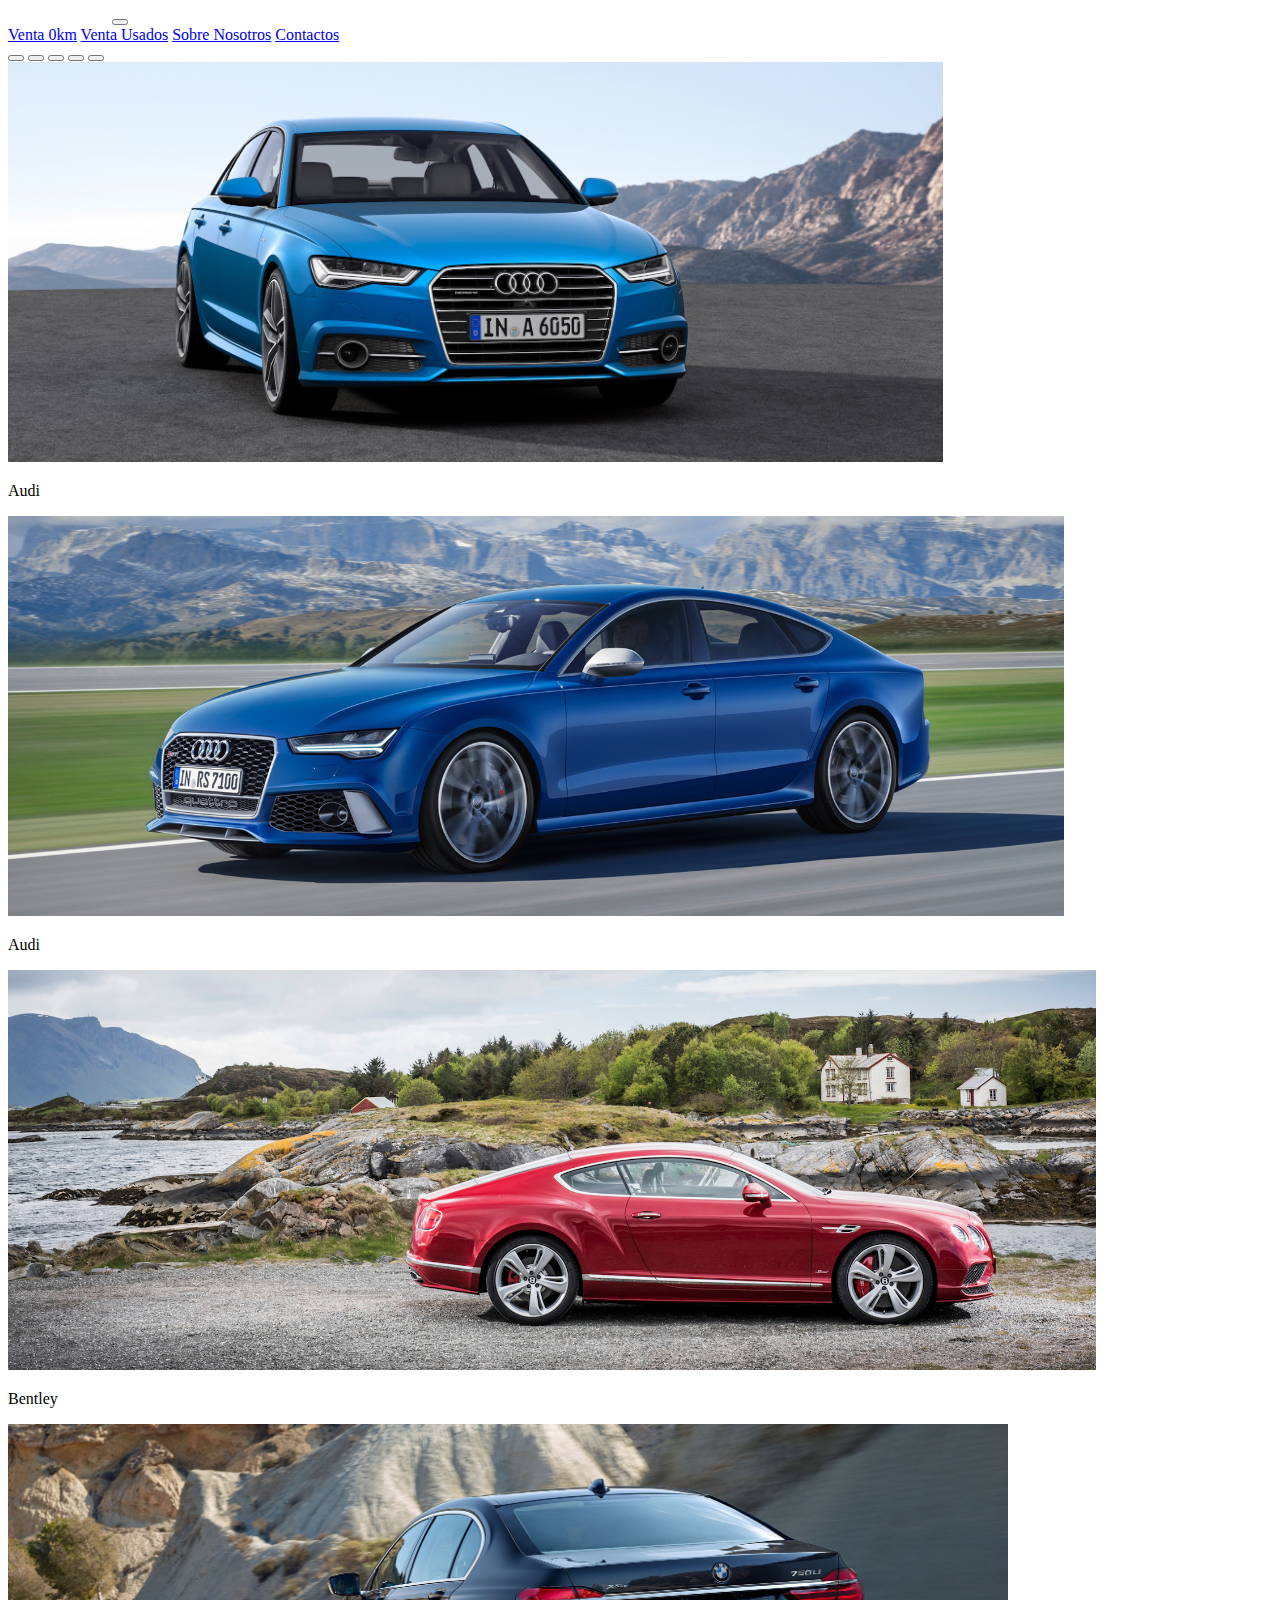
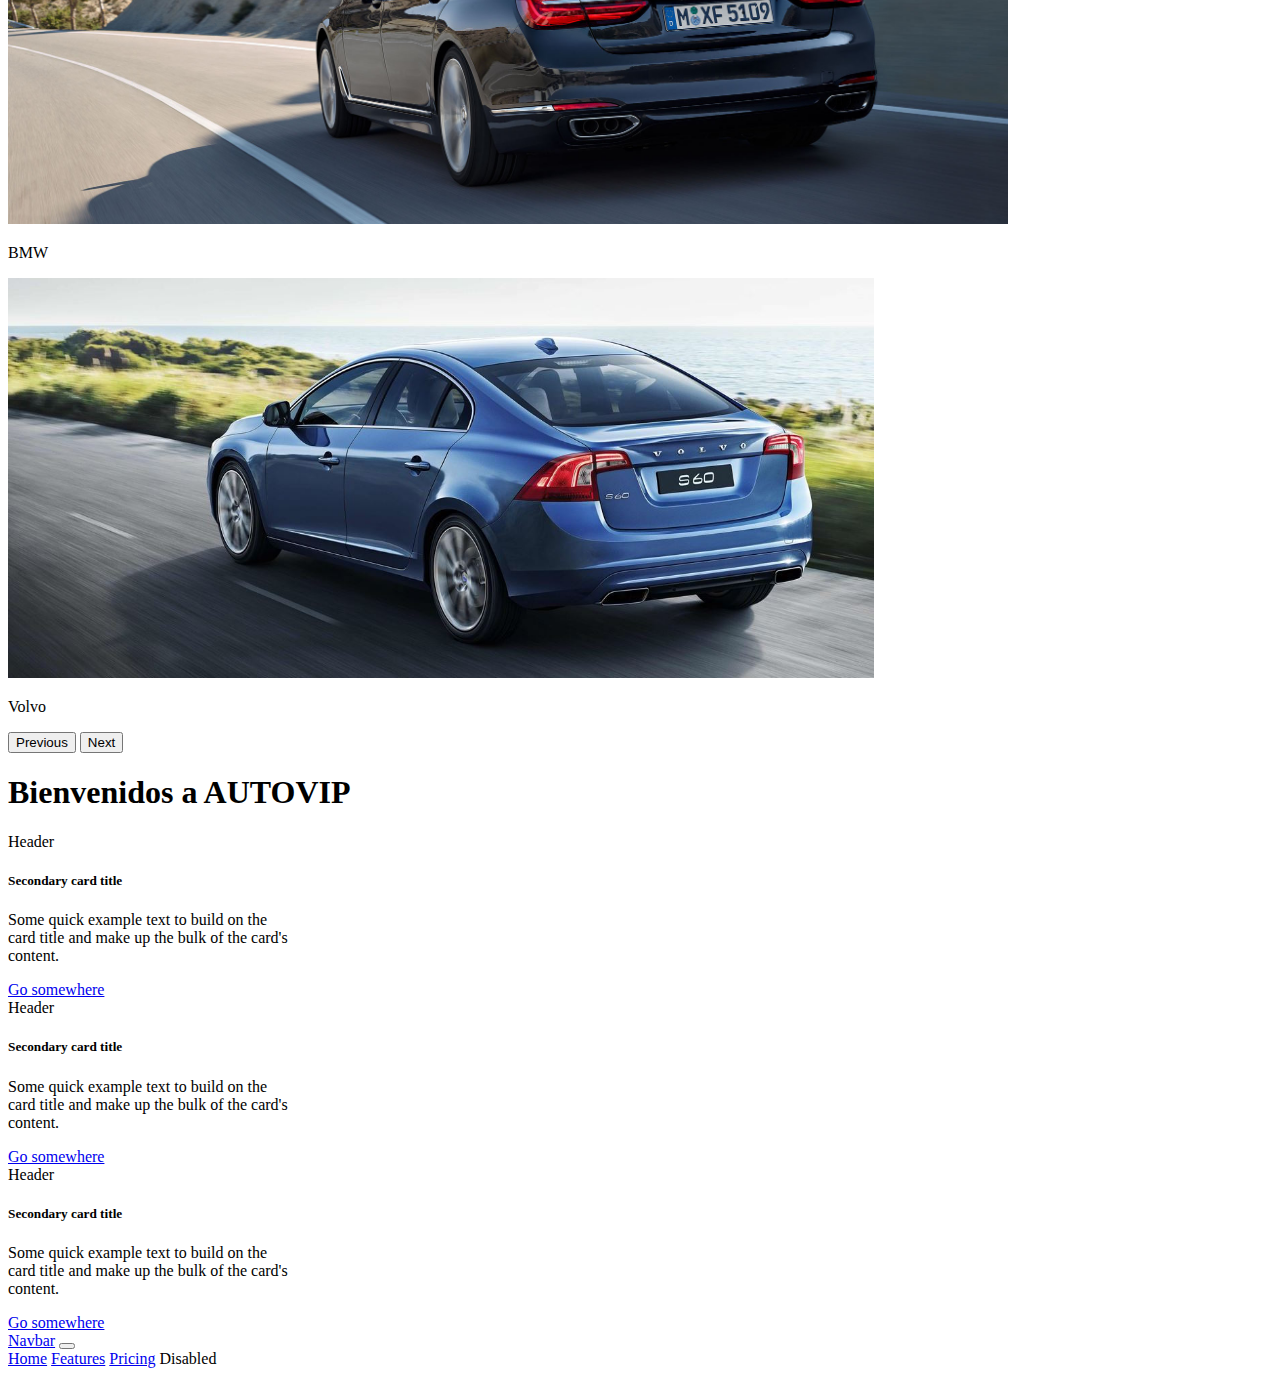
==== index.html @ fb647430 "cambio de tamaño logo" ====
<!DOCTYPE html>
<html lang="en">
<head>
    <meta charset="UTF-8">
    <meta name="viewport" content="width=device-width, initial-scale=1.0">
    <title>Document</title>
    <link href="https://cdn.jsdelivr.net/npm/bootstrap@5.3.5/dist/css/bootstrap.min.css" rel="stylesheet" integrity="sha384-SgOJa3DmI69IUzQ2PVdRZhwQ+dy64/BUtbMJw1MZ8t5HZApcHrRKUc4W0kG879m7" crossorigin="anonymous">
  <link rel="stylesheet" href="style.css">
</head>

<body>
    <header>
    <nav class="navbar navbar-expand-lg bg-body-tertiary">
        <div class="container-fluid">
          <a class="navbar-brand" href="#"><img src="img/logo/automotora_vip_logo.png" alt="automotora_vip_logo" 
            width="100" height="10"></a>
          <button class="navbar-toggler" type="button" data-bs-toggle="collapse" data-bs-target="#navbarNavAltMarkup" aria-controls="navbarNavAltMarkup" aria-expanded="false" aria-label="Toggle navigation">
            <span class="navbar-toggler-icon"></span>
          </button>
          <div class="collapse navbar-collapse" id="navbarNavAltMarkup">
            <div class="navbar-nav">
              <a class="nav-link active" aria-current="page" href="#">Venta 0km</a>
              <a class="nav-link" href="#">Venta Usados</a>
              <a class="nav-link" href="#">Sobre Nosotros</a>
              <a class="nav-link" href="#">Contactos</a>
            </div>
          </div>
        </div>
      </nav>
    </header>
    <section id="carouselExampleCaptions" class="carousel slide" data-bs-ride="carousel">
        <div class="carousel-indicators">
          <button type="button" data-bs-target="#carouselExampleCaptions" data-bs-slide-to="0" class="active" aria-current="true" aria-label="Slide 1"></button>
          <button type="button" data-bs-target="#carouselExampleCaptions" data-bs-slide-to="1" aria-label="Slide 2"></button>
          <button type="button" data-bs-target="#carouselExampleCaptions" data-bs-slide-to="2" aria-label="Slide 3"></button>
          <button type="button" data-bs-target="#carouselExampleCaptions" data-bs-slide-to="3" aria-label="Slide 3"></button>
          <button type="button" data-bs-target="#carouselExampleCaptions" data-bs-slide-to="4" aria-label="Slide 4"></button>
        </div>
        <div class="carousel-inner">
          <div class="carousel-item active">
            <img src="/img/autos nuevos/audi_1.jpg" class="d-block w-100" alt="audi_1">
            <div class="carousel-caption d-none d-md-block">
              <p>Audi</p>
            </div>
          </div>
          <div class="carousel-item">
            <img src="/img/autos nuevos/audi_2.jpg" class="d-block w-100" alt="audi_2">
            <div class="carousel-caption d-none d-md-block">
              <p>Audi</p>
            </div>
          </div>
          <div class="carousel-item">
            <img src="/img/autos nuevos/bentley_1.jpg" class="d-block w-100" alt="bentley_1"> 
            <div class="carousel-caption d-none d-md-block">
              <p>Bentley</p>
              </div>
          </div>
          <div class="carousel-item">
            <img src="/img/autos nuevos/bmw_1.jpg" class="d-block w-100" alt="bmw_1"> 
            <div class="carousel-caption d-none d-md-block">
              <p>BMW</p>
              </div>
          </div>
          <div class="carousel-item">
            <img src="/img/autos nuevos/volvo_1.jpg" class="d-block w-100" alt="volvo_1"> 
            <div class="carousel-caption d-none d-md-block">
              <p>Volvo</p>
              </div>
          </div>
        </div>
        <button class="carousel-control-prev" type="button" data-bs-target="#carouselExampleCaptions" data-bs-slide="prev">
          <span class="carousel-control-prev-icon" aria-hidden="true"></span>
          <span class="visually-hidden">Previous</span>
        </button>
        <button class="carousel-control-next" type="button" data-bs-target="#carouselExampleCaptions" data-bs-slide="next">
          <span class="carousel-control-next-icon" aria-hidden="true"></span>
          <span class="visually-hidden">Next</span>
        </button>
      </section>
            <section>
                <h1>Bienvenidos a AUTOVIP</h1>
                <div class="container text-center">
                  <div class="row align-items-start">
              
                    <div class="col-md-4">
                      <div class="card border-secondary mb-3" style="max-width: 18rem;">
                        <div class="card-header">Header</div>
                        <div class="card-body text-secondary">
                          <h5 class="card-title">Secondary card title</h5>
                          <p class="card-text">Some quick example text to build on the card title and make up the bulk of the card's content.</p>
                          <a href="#" class="btn btn-primary">Go somewhere</a>
                        </div>
                      </div>
                    </div>
              
                    <div class="col-md-4">
                      <div class="card border-secondary mb-3" style="max-width: 18rem;">
                        <div class="card-header">Header</div>
                        <div class="card-body text-secondary">
                          <h5 class="card-title">Secondary card title</h5>
                          <p class="card-text">Some quick example text to build on the card title and make up the bulk of the card's content.</p>
                          <a href="#" class="btn btn-primary">Go somewhere</a>
                        </div>
                      </div>
                    </div>
              
                    <div class="col-md-4">
                      <div class="card border-secondary mb-3" style="max-width: 18rem;">
                        <div class="card-header">Header</div>
                        <div class="card-body text-secondary">
                          <h5 class="card-title">Secondary card title</h5>
                          <p class="card-text">Some quick example text to build on the card title and make up the bulk of the card's content.</p>
                          <a href="#" class="btn btn-primary">Go somewhere</a>
                        </div>
                      </div>
                    </div>
              
                  </div>
                </div>
        </section>
        <footer> 
          <nav class="navbar navbar-expand-lg bg-body-tertiary">
            <div class="container-fluid">
              <a class="navbar-brand" href="#">Navbar</a>
              <button class="navbar-toggler" type="button" data-bs-toggle="collapse" data-bs-target="#navbarNavAltMarkup" aria-controls="navbarNavAltMarkup" aria-expanded="false" aria-label="Toggle navigation">
                <span class="navbar-toggler-icon"></span>
              </button>
              <div class="collapse navbar-collapse" id="navbarNavAltMarkup">
                <div class="navbar-nav">
                  <a class="nav-link active" aria-current="page" href="#">Home</a>
                  <a class="nav-link" href="#">Features</a>
                  <a class="nav-link" href="#">Pricing</a>
                  <a class="nav-link disabled" aria-disabled="true">Disabled</a>
                </div>
              </div>
            </div>
          </nav>
        </footer>
        <script src="https://cdn.jsdelivr.net/npm/bootstrap@5.3.0/dist/js/bootstrap.bundle.min.js"></script>
</body>
</html>
---- style.css ----
.carousel-item img {
height: 400px;
object-fit: cover;
}
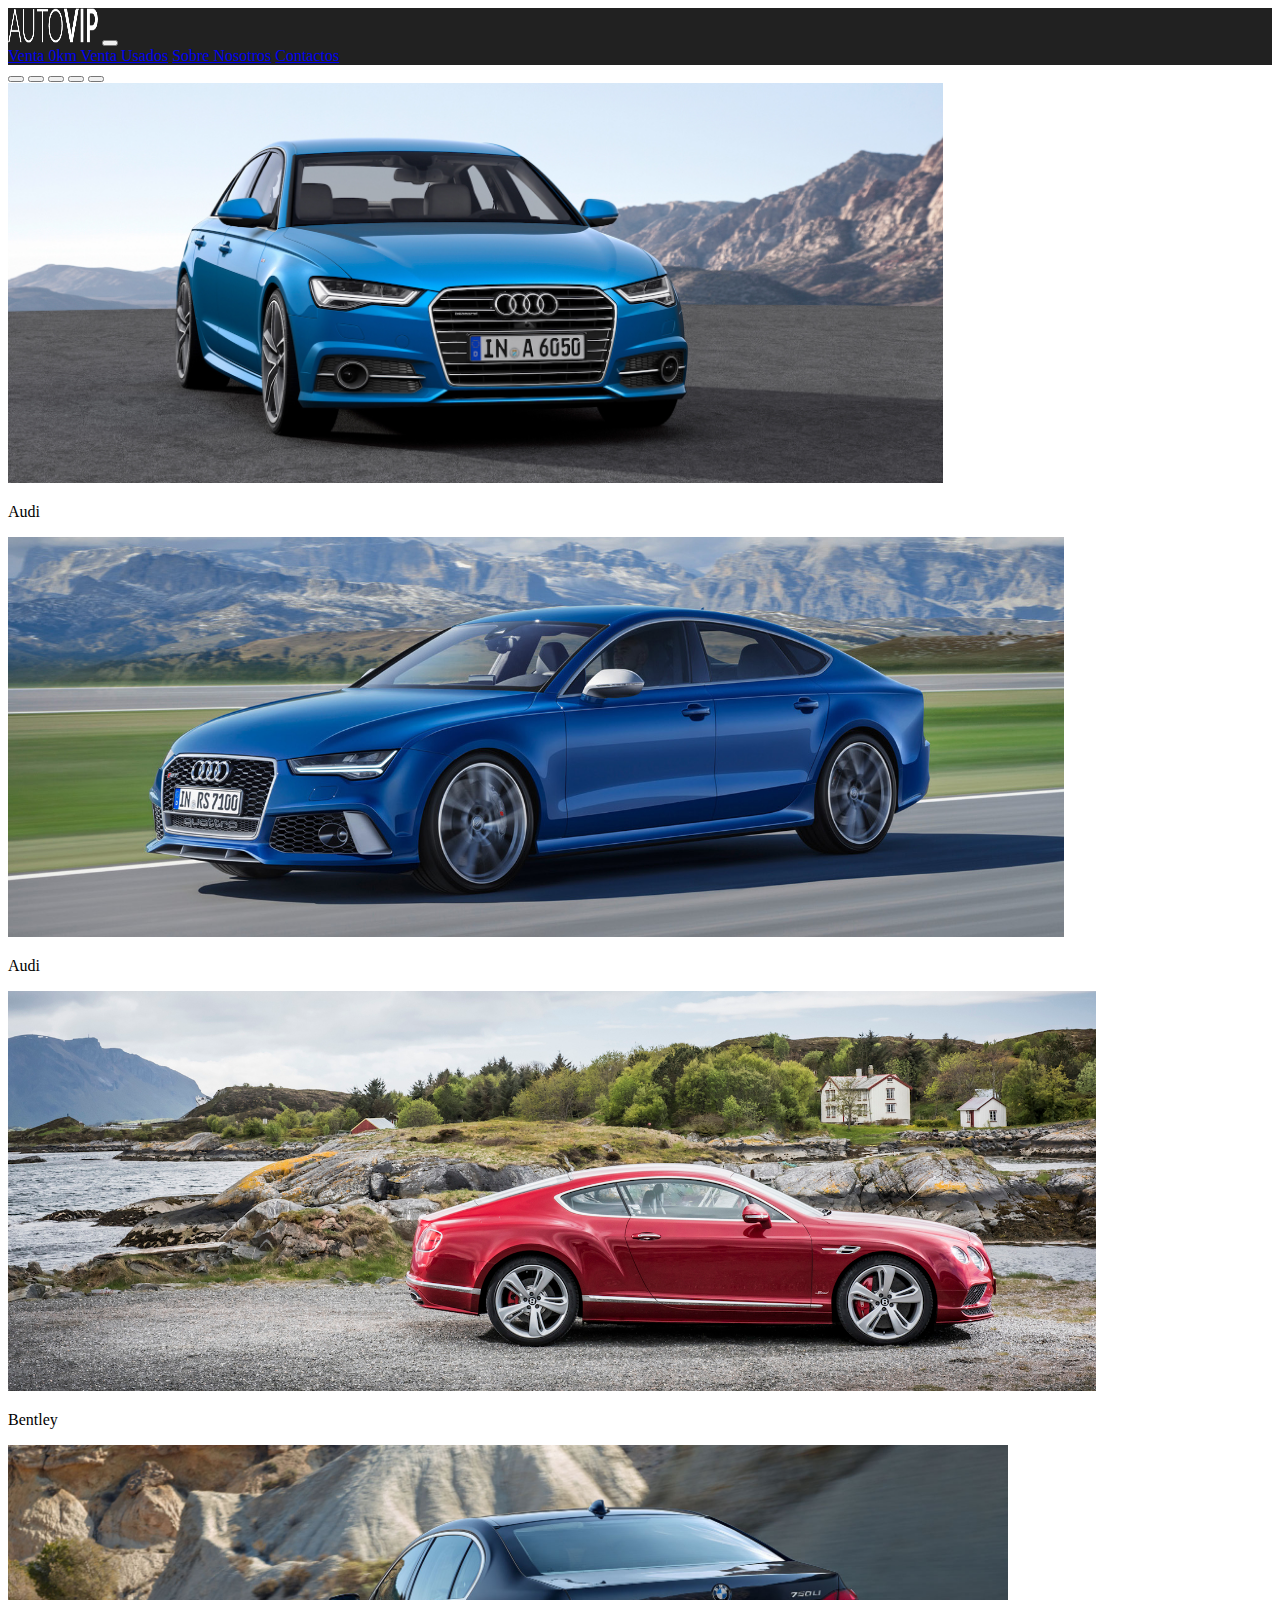
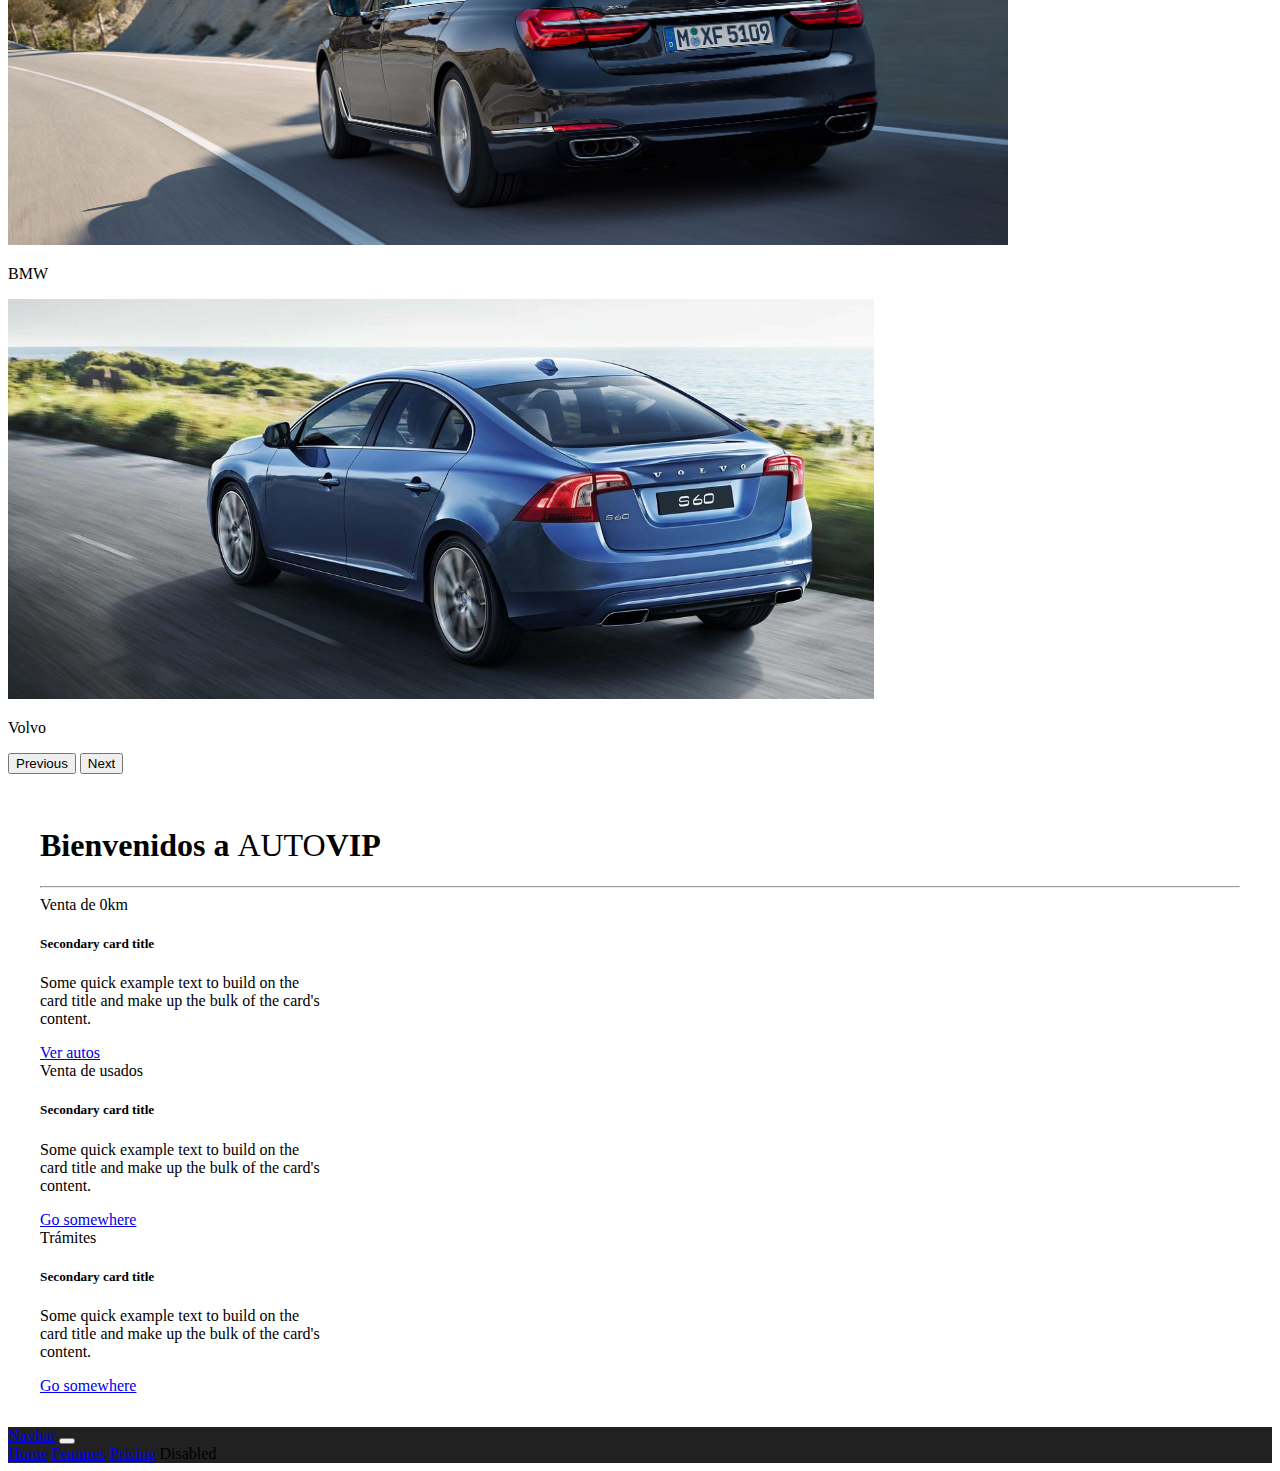
==== commit 637ac77f: "de todo" ====
--- a/index.html
+++ b/index.html
@@ -10,19 +10,19 @@
 
 <body>
     <header>
-    <nav class="navbar navbar-expand-lg bg-body-tertiary">
+    <nav class="navbar navbar-expand-lg">
         <div class="container-fluid">
           <a class="navbar-brand" href="#"><img src="img/logo/automotora_vip_logo.png" alt="automotora_vip_logo" 
-            width="100" height="10"></a>
+            width="90" height="35"></a>
           <button class="navbar-toggler" type="button" data-bs-toggle="collapse" data-bs-target="#navbarNavAltMarkup" aria-controls="navbarNavAltMarkup" aria-expanded="false" aria-label="Toggle navigation">
             <span class="navbar-toggler-icon"></span>
           </button>
           <div class="collapse navbar-collapse" id="navbarNavAltMarkup">
-            <div class="navbar-nav">
-              <a class="nav-link active" aria-current="page" href="#">Venta 0km</a>
-              <a class="nav-link" href="#">Venta Usados</a>
-              <a class="nav-link" href="#">Sobre Nosotros</a>
-              <a class="nav-link" href="#">Contactos</a>
+            <div class="navbar-nav ms-auto">
+              <a class=" text-white nav-link active" aria-current="page" href="#">Venta 0km </a>
+              <a class="text-white nav-link" href="#">Venta Usados</a>
+              <a class="text-white nav-link" href="#">Sobre Nosotros</a>
+              <a class="text-white nav-link" href="#">Contactos</a>
             </div>
           </div>
         </div>
@@ -77,40 +77,40 @@
           <span class="visually-hidden">Next</span>
         </button>
       </section>
-            <section>
-                <h1>Bienvenidos a AUTOVIP</h1>
-                <div class="container text-center">
+            <section class="seccion-principal">
+                <h1>Bienvenidos a <span class="auto-span">AUTO</span><span class="vip-span">VIP</span></h1>
+                <hr>
+                <div class="container text-start">
                   <div class="row align-items-start">
-              
                     <div class="col-md-4">
                       <div class="card border-secondary mb-3" style="max-width: 18rem;">
-                        <div class="card-header">Header</div>
+                        <div class="card-header">Venta de 0km</div>
                         <div class="card-body text-secondary">
                           <h5 class="card-title">Secondary card title</h5>
                           <p class="card-text">Some quick example text to build on the card title and make up the bulk of the card's content.</p>
-                          <a href="#" class="btn btn-primary">Go somewhere</a>
+                          <a href="#" class="btn btn-white border">Ver autos</a>
                         </div>
                       </div>
                     </div>
               
                     <div class="col-md-4">
                       <div class="card border-secondary mb-3" style="max-width: 18rem;">
-                        <div class="card-header">Header</div>
+                        <div class="card-header">Venta de usados</div>
                         <div class="card-body text-secondary">
                           <h5 class="card-title">Secondary card title</h5>
                           <p class="card-text">Some quick example text to build on the card title and make up the bulk of the card's content.</p>
-                          <a href="#" class="btn btn-primary">Go somewhere</a>
+                          <a href="#" class="btn btn-white border">Go somewhere</a>
                         </div>
                       </div>
                     </div>
               
                     <div class="col-md-4">
                       <div class="card border-secondary mb-3" style="max-width: 18rem;">
-                        <div class="card-header">Header</div>
+                        <div class="card-header">Trámites</div>
                         <div class="card-body text-secondary">
                           <h5 class="card-title">Secondary card title</h5>
                           <p class="card-text">Some quick example text to build on the card title and make up the bulk of the card's content.</p>
-                          <a href="#" class="btn btn-primary">Go somewhere</a>
+                          <a href="#" class="btn btn-white border">Go somewhere</a>
                         </div>
                       </div>
                     </div>
--- a/style.css
+++ b/style.css
@@ -1,4 +1,16 @@
 .carousel-item img {
 height: 400px;
 object-fit: cover;
+}
+nav {
+    background-color: #212121;
+}
+.auto-span {
+    font-weight: lighter;
+}
+.vip-span {
+    font-weight: bolder;
+}
+.seccion-principal {
+    padding: 2rem;
 }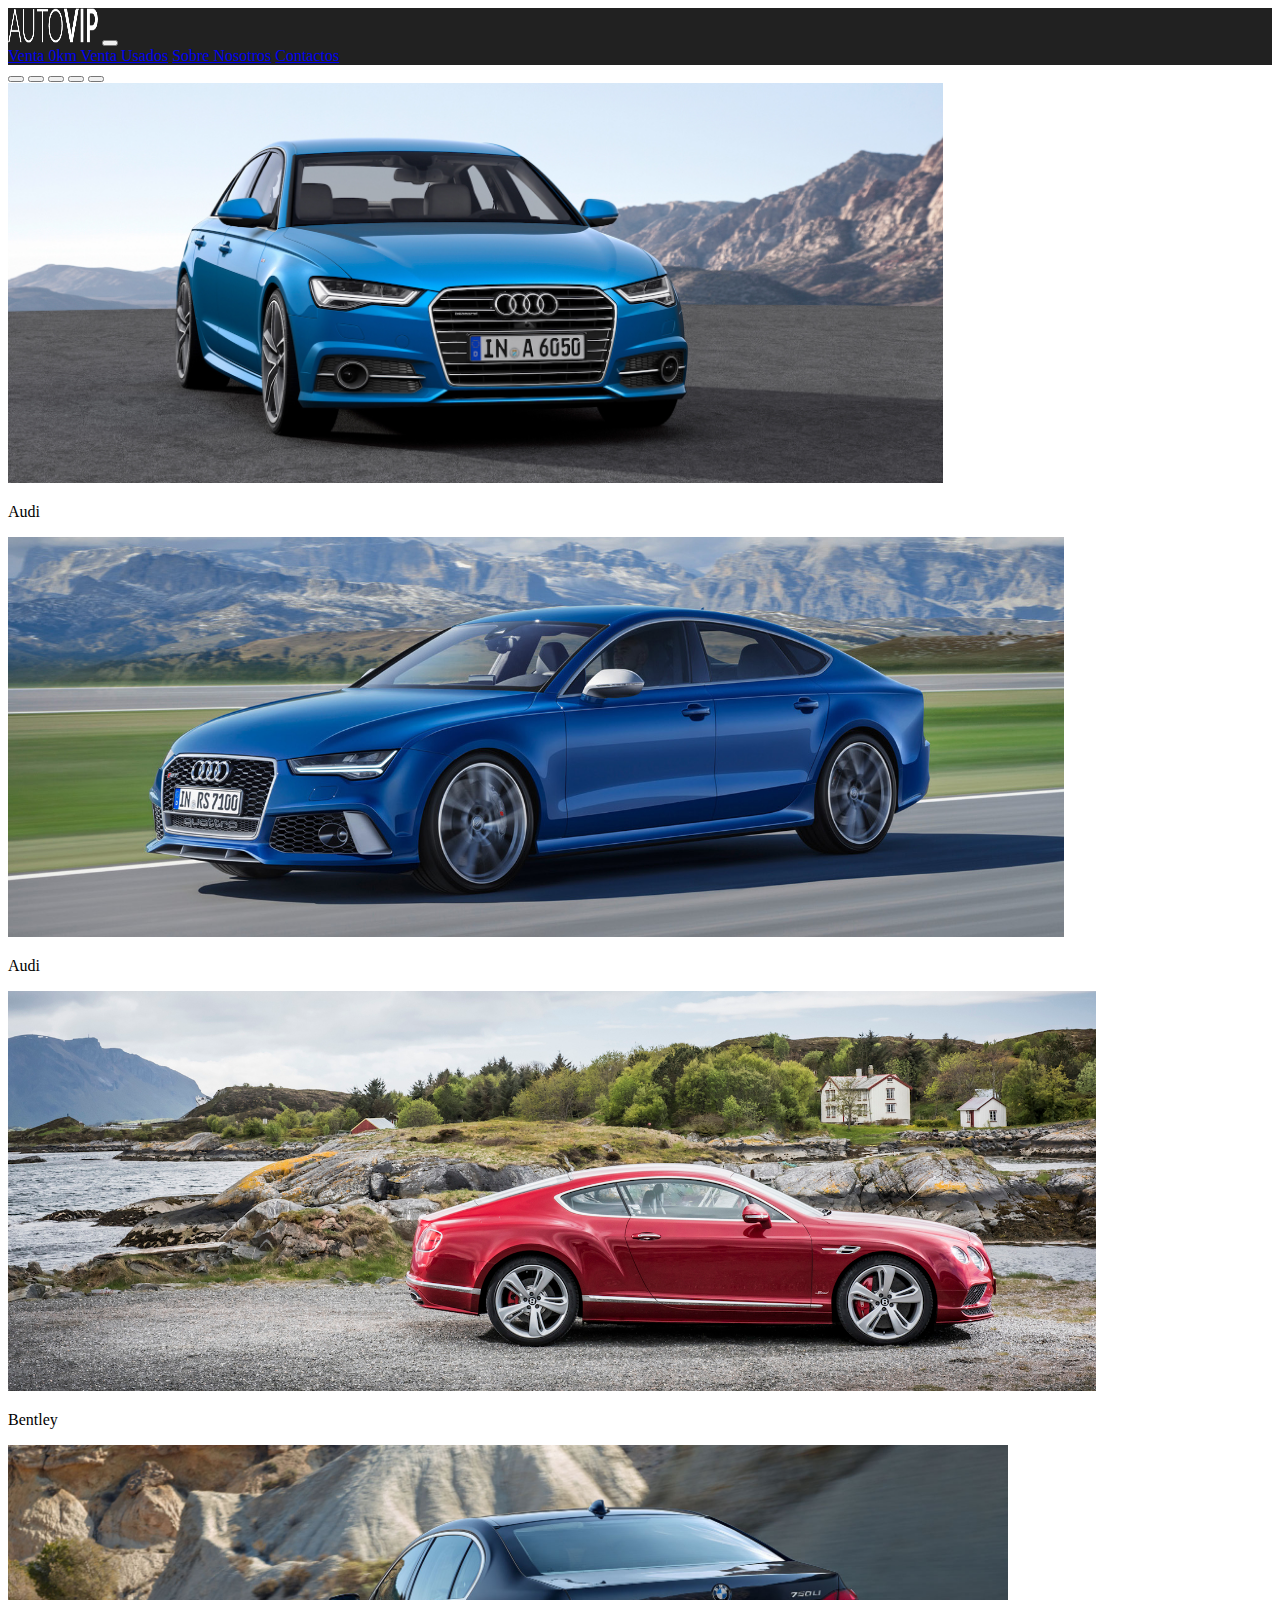
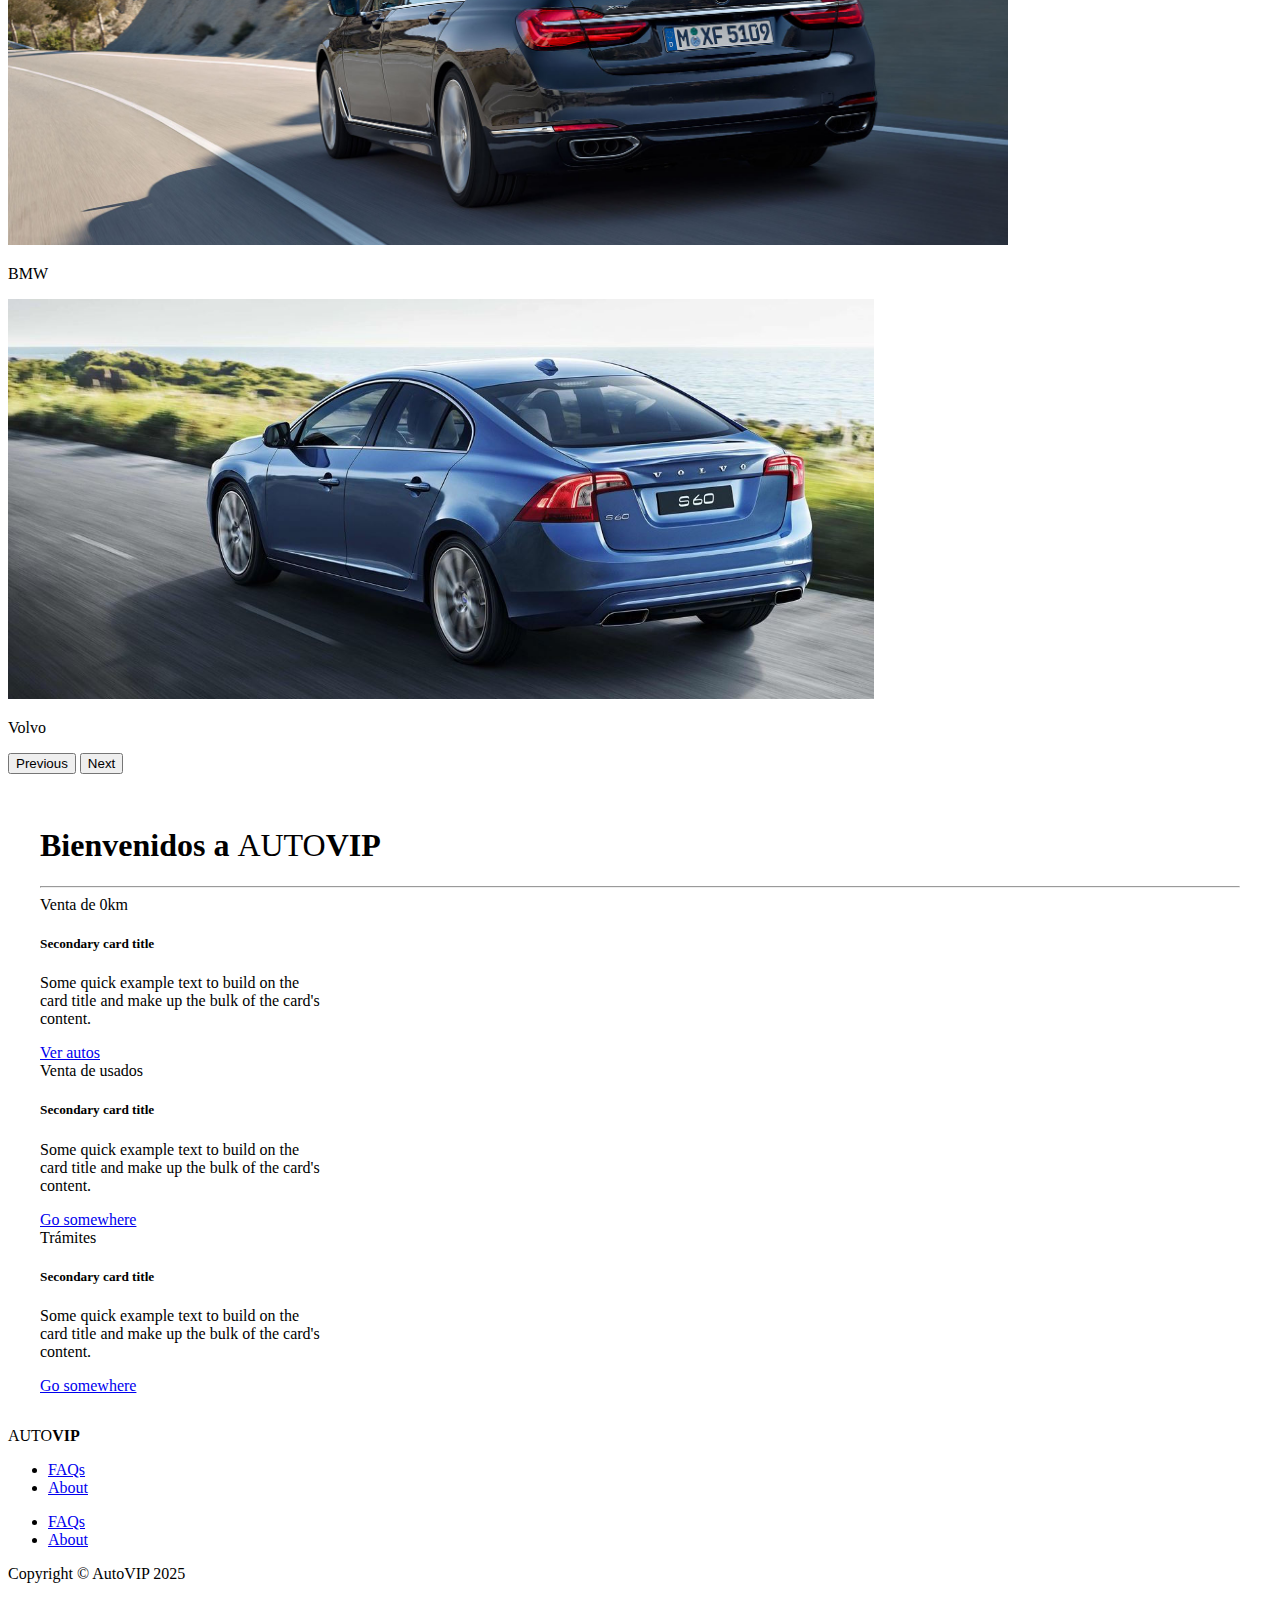
==== commit b3ffdd8d: "footer formato" ====
--- a/index.html
+++ b/index.html
@@ -1,25 +1,44 @@
 <!DOCTYPE html>
 <html lang="en">
-<head>
-    <meta charset="UTF-8">
-    <meta name="viewport" content="width=device-width, initial-scale=1.0">
+  <head>
+    <meta charset="UTF-8" />
+    <meta name="viewport" content="width=device-width, initial-scale=1.0" />
     <title>Document</title>
-    <link href="https://cdn.jsdelivr.net/npm/bootstrap@5.3.5/dist/css/bootstrap.min.css" rel="stylesheet" integrity="sha384-SgOJa3DmI69IUzQ2PVdRZhwQ+dy64/BUtbMJw1MZ8t5HZApcHrRKUc4W0kG879m7" crossorigin="anonymous">
-  <link rel="stylesheet" href="style.css">
-</head>
-
-<body>
+    <link
+      href="https://cdn.jsdelivr.net/npm/bootstrap@5.3.5/dist/css/bootstrap.min.css"
+      rel="stylesheet"
+      integrity="sha384-SgOJa3DmI69IUzQ2PVdRZhwQ+dy64/BUtbMJw1MZ8t5HZApcHrRKUc4W0kG879m7"
+      crossorigin="anonymous"
+    />
+    <link rel="stylesheet" href="style.css" />
+  </head>
+  <body>
     <header>
-    <nav class="navbar navbar-expand-lg">
+      <nav class="navbar navbar-expand-lg">
         <div class="container-fluid">
-          <a class="navbar-brand" href="#"><img src="img/logo/automotora_vip_logo.png" alt="automotora_vip_logo" 
-            width="90" height="35"></a>
-          <button class="navbar-toggler" type="button" data-bs-toggle="collapse" data-bs-target="#navbarNavAltMarkup" aria-controls="navbarNavAltMarkup" aria-expanded="false" aria-label="Toggle navigation">
+          <a class="navbar-brand" href="#"
+            ><img
+              src="/img/logo/automotora_vip_logo.png"
+              alt="automotora_vip_logo"
+              width="90"
+              height="35"
+          /></a>
+          <button
+            class="navbar-toggler"
+            type="button"
+            data-bs-toggle="collapse"
+            data-bs-target="#navbarNavAltMarkup"
+            aria-controls="navbarNavAltMarkup"
+            aria-expanded="false"
+            aria-label="Toggle navigation"
+          >
             <span class="navbar-toggler-icon"></span>
           </button>
           <div class="collapse navbar-collapse" id="navbarNavAltMarkup">
             <div class="navbar-nav ms-auto">
-              <a class=" text-white nav-link active" aria-current="page" href="#">Venta 0km </a>
+              <a class="text-white nav-link active" aria-current="page" href="#"
+                >Venta 0km
+              </a>
               <a class="text-white nav-link" href="#">Venta Usados</a>
               <a class="text-white nav-link" href="#">Sobre Nosotros</a>
               <a class="text-white nav-link" href="#">Contactos</a>
@@ -28,114 +47,209 @@
         </div>
       </nav>
     </header>
-    <section id="carouselExampleCaptions" class="carousel slide" data-bs-ride="carousel">
-        <div class="carousel-indicators">
-          <button type="button" data-bs-target="#carouselExampleCaptions" data-bs-slide-to="0" class="active" aria-current="true" aria-label="Slide 1"></button>
-          <button type="button" data-bs-target="#carouselExampleCaptions" data-bs-slide-to="1" aria-label="Slide 2"></button>
-          <button type="button" data-bs-target="#carouselExampleCaptions" data-bs-slide-to="2" aria-label="Slide 3"></button>
-          <button type="button" data-bs-target="#carouselExampleCaptions" data-bs-slide-to="3" aria-label="Slide 3"></button>
-          <button type="button" data-bs-target="#carouselExampleCaptions" data-bs-slide-to="4" aria-label="Slide 4"></button>
-        </div>
-        <div class="carousel-inner">
-          <div class="carousel-item active">
-            <img src="/img/autos nuevos/audi_1.jpg" class="d-block w-100" alt="audi_1">
-            <div class="carousel-caption d-none d-md-block">
-              <p>Audi</p>
-            </div>
-          </div>
-          <div class="carousel-item">
-            <img src="/img/autos nuevos/audi_2.jpg" class="d-block w-100" alt="audi_2">
-            <div class="carousel-caption d-none d-md-block">
-              <p>Audi</p>
-            </div>
-          </div>
-          <div class="carousel-item">
-            <img src="/img/autos nuevos/bentley_1.jpg" class="d-block w-100" alt="bentley_1"> 
-            <div class="carousel-caption d-none d-md-block">
-              <p>Bentley</p>
+    <section
+      id="carouselExampleCaptions"
+      class="carousel slide"
+      data-bs-ride="carousel"
+    >
+      <div class="carousel-indicators">
+        <button
+          type="button"
+          data-bs-target="#carouselExampleCaptions"
+          data-bs-slide-to="0"
+          class="active"
+          aria-current="true"
+          aria-label="Slide 1"
+        ></button>
+        <button
+          type="button"
+          data-bs-target="#carouselExampleCaptions"
+          data-bs-slide-to="1"
+          aria-label="Slide 2"
+        ></button>
+        <button
+          type="button"
+          data-bs-target="#carouselExampleCaptions"
+          data-bs-slide-to="2"
+          aria-label="Slide 3"
+        ></button>
+        <button
+          type="button"
+          data-bs-target="#carouselExampleCaptions"
+          data-bs-slide-to="3"
+          aria-label="Slide 3"
+        ></button>
+        <button
+          type="button"
+          data-bs-target="#carouselExampleCaptions"
+          data-bs-slide-to="4"
+          aria-label="Slide 4"
+        ></button>
+      </div>
+      <div class="carousel-inner">
+        <div class="carousel-item active">
+          <img
+            src="/img/autos nuevos/audi_1.jpg"
+            class="d-block w-100"
+            alt="audi_1"
+          />
+          <div class="carousel-caption d-none d-md-block">
+            <p>Audi</p>
+          </div>
+        </div>
+        <div class="carousel-item">
+          <img
+            src="/img/autos nuevos/audi_2.jpg"
+            class="d-block w-100"
+            alt="audi_2"
+          />
+          <div class="carousel-caption d-none d-md-block">
+            <p>Audi</p>
+          </div>
+        </div>
+        <div class="carousel-item">
+          <img
+            src="/img/autos nuevos/bentley_1.jpg"
+            class="d-block w-100"
+            alt="bentley_1"
+          />
+          <div class="carousel-caption d-none d-md-block">
+            <p>Bentley</p>
+          </div>
+        </div>
+        <div class="carousel-item">
+          <img
+            src="/img/autos nuevos/bmw_1.jpg"
+            class="d-block w-100"
+            alt="bmw_1"
+          />
+          <div class="carousel-caption d-none d-md-block">
+            <p>BMW</p>
+          </div>
+        </div>
+        <div class="carousel-item">
+          <img
+            src="/img/autos nuevos/volvo_1.jpg"
+            class="d-block w-100"
+            alt="volvo_1"
+          />
+          <div class="carousel-caption d-none d-md-block">
+            <p>Volvo</p>
+          </div>
+        </div>
+      </div>
+      <button
+        class="carousel-control-prev"
+        type="button"
+        data-bs-target="#carouselExampleCaptions"
+        data-bs-slide="prev"
+      >
+        <span class="carousel-control-prev-icon" aria-hidden="true"></span>
+        <span class="visually-hidden">Previous</span>
+      </button>
+      <button
+        class="carousel-control-next"
+        type="button"
+        data-bs-target="#carouselExampleCaptions"
+        data-bs-slide="next"
+      >
+        <span class="carousel-control-next-icon" aria-hidden="true"></span>
+        <span class="visually-hidden">Next</span>
+      </button>
+    </section>
+    <section class="seccion-principal">
+      <h1>
+        Bienvenidos a <span class="auto-span">AUTO</span
+        ><span class="vip-span">VIP</span>
+      </h1>
+      <hr />
+      <div class="container text-start">
+        <div class="row align-items-start">
+          <div class="col-md-4">
+            <div class="card border-secondary mb-3" style="max-width: 18rem">
+              <div class="card-header">Venta de 0km</div>
+              <div class="card-body text-secondary">
+                <h5 class="card-title">Secondary card title</h5>
+                <p class="card-text">
+                  Some quick example text to build on the card title and make up
+                  the bulk of the card's content.
+                </p>
+                <a href="#" class="btn btn-white border">Ver autos</a>
               </div>
-          </div>
-          <div class="carousel-item">
-            <img src="/img/autos nuevos/bmw_1.jpg" class="d-block w-100" alt="bmw_1"> 
-            <div class="carousel-caption d-none d-md-block">
-              <p>BMW</p>
+            </div>
+          </div>
+
+          <div class="col-md-4">
+            <div class="card border-secondary mb-3" style="max-width: 18rem">
+              <div class="card-header">Venta de usados</div>
+              <div class="card-body text-secondary">
+                <h5 class="card-title">Secondary card title</h5>
+                <p class="card-text">
+                  Some quick example text to build on the card title and make up
+                  the bulk of the card's content.
+                </p>
+                <a href="#" class="btn btn-white border">Go somewhere</a>
               </div>
-          </div>
-          <div class="carousel-item">
-            <img src="/img/autos nuevos/volvo_1.jpg" class="d-block w-100" alt="volvo_1"> 
-            <div class="carousel-caption d-none d-md-block">
-              <p>Volvo</p>
+            </div>
+          </div>
+
+          <div class="col-md-4">
+            <div class="card border-secondary mb-3" style="max-width: 18rem">
+              <div class="card-header">Trámites</div>
+              <div class="card-body text-secondary">
+                <h5 class="card-title">Secondary card title</h5>
+                <p class="card-text">
+                  Some quick example text to build on the card title and make up
+                  the bulk of the card's content.
+                </p>
+                <a href="#" class="btn btn-white border">Go somewhere</a>
               </div>
-          </div>
-        </div>
-        <button class="carousel-control-prev" type="button" data-bs-target="#carouselExampleCaptions" data-bs-slide="prev">
-          <span class="carousel-control-prev-icon" aria-hidden="true"></span>
-          <span class="visually-hidden">Previous</span>
-        </button>
-        <button class="carousel-control-next" type="button" data-bs-target="#carouselExampleCaptions" data-bs-slide="next">
-          <span class="carousel-control-next-icon" aria-hidden="true"></span>
-          <span class="visually-hidden">Next</span>
-        </button>
-      </section>
-            <section class="seccion-principal">
-                <h1>Bienvenidos a <span class="auto-span">AUTO</span><span class="vip-span">VIP</span></h1>
-                <hr>
-                <div class="container text-start">
-                  <div class="row align-items-start">
-                    <div class="col-md-4">
-                      <div class="card border-secondary mb-3" style="max-width: 18rem;">
-                        <div class="card-header">Venta de 0km</div>
-                        <div class="card-body text-secondary">
-                          <h5 class="card-title">Secondary card title</h5>
-                          <p class="card-text">Some quick example text to build on the card title and make up the bulk of the card's content.</p>
-                          <a href="#" class="btn btn-white border">Ver autos</a>
-                        </div>
-                      </div>
-                    </div>
-              
-                    <div class="col-md-4">
-                      <div class="card border-secondary mb-3" style="max-width: 18rem;">
-                        <div class="card-header">Venta de usados</div>
-                        <div class="card-body text-secondary">
-                          <h5 class="card-title">Secondary card title</h5>
-                          <p class="card-text">Some quick example text to build on the card title and make up the bulk of the card's content.</p>
-                          <a href="#" class="btn btn-white border">Go somewhere</a>
-                        </div>
-                      </div>
-                    </div>
-              
-                    <div class="col-md-4">
-                      <div class="card border-secondary mb-3" style="max-width: 18rem;">
-                        <div class="card-header">Trámites</div>
-                        <div class="card-body text-secondary">
-                          <h5 class="card-title">Secondary card title</h5>
-                          <p class="card-text">Some quick example text to build on the card title and make up the bulk of the card's content.</p>
-                          <a href="#" class="btn btn-white border">Go somewhere</a>
-                        </div>
-                      </div>
-                    </div>
-              
-                  </div>
-                </div>
-        </section>
-        <footer> 
-          <nav class="navbar navbar-expand-lg bg-body-tertiary">
-            <div class="container-fluid">
-              <a class="navbar-brand" href="#">Navbar</a>
-              <button class="navbar-toggler" type="button" data-bs-toggle="collapse" data-bs-target="#navbarNavAltMarkup" aria-controls="navbarNavAltMarkup" aria-expanded="false" aria-label="Toggle navigation">
-                <span class="navbar-toggler-icon"></span>
-              </button>
-              <div class="collapse navbar-collapse" id="navbarNavAltMarkup">
-                <div class="navbar-nav">
-                  <a class="nav-link active" aria-current="page" href="#">Home</a>
-                  <a class="nav-link" href="#">Features</a>
-                  <a class="nav-link" href="#">Pricing</a>
-                  <a class="nav-link disabled" aria-disabled="true">Disabled</a>
-                </div>
-              </div>
-            </div>
-          </nav>
-        </footer>
-        <script src="https://cdn.jsdelivr.net/npm/bootstrap@5.3.0/dist/js/bootstrap.bundle.min.js"></script>
-</body>
-</html>+            </div>
+          </div>
+        </div>
+      </div>
+    </section>
+    <footer
+      class="row row-cols-1 row-cols-sm-2 row-cols-md-5 py-5 my-5 border-top"
+    >
+      <div class="col mb-3">
+        <a
+          href="/"
+          class="d-flex align-items-center mb-3 link-body-emphasis text-decoration-none"
+          aria-label="Bootstrap"
+        >
+        </a>
+        <span class="auto-span">AUTO</span><span class="vip-span">VIP</span>
+      </div>
+
+      <div class="col mb-3"></div>
+
+      <div class="col mb-3">
+        <ul class="nav flex-column">
+          <li class="nav-item mb-2">
+            <a href="#" class="nav-link p-0 text-body-secondary">FAQs</a>
+          </li>
+          <li class="nav-item mb-2">
+            <a href="#" class="nav-link p-0 text-body-secondary">About</a>
+          </li>
+        </ul>
+      </div>
+
+      <div class="col mb-3">
+        <ul class="nav flex-column">
+          <li class="nav-item mb-2">
+            <a href="#" class="nav-link p-0 text-body-secondary">FAQs</a>
+          </li>
+          <li class="nav-item mb-2">
+            <a href="#" class="nav-link p-0 text-body-secondary">About</a>
+          </li>
+        </ul>
+      </div>
+
+      <div class="col mb-3">
+        <p class="text-body-secondary">Copyright © AutoVIP 2025</p>
+      </div>
+    </footer>
+    <script src="https://cdn.jsdelivr.net/npm/bootstrap@5.3.0/dist/js/bootstrap.bundle.min.js"></script>
+  </body>
+</html>
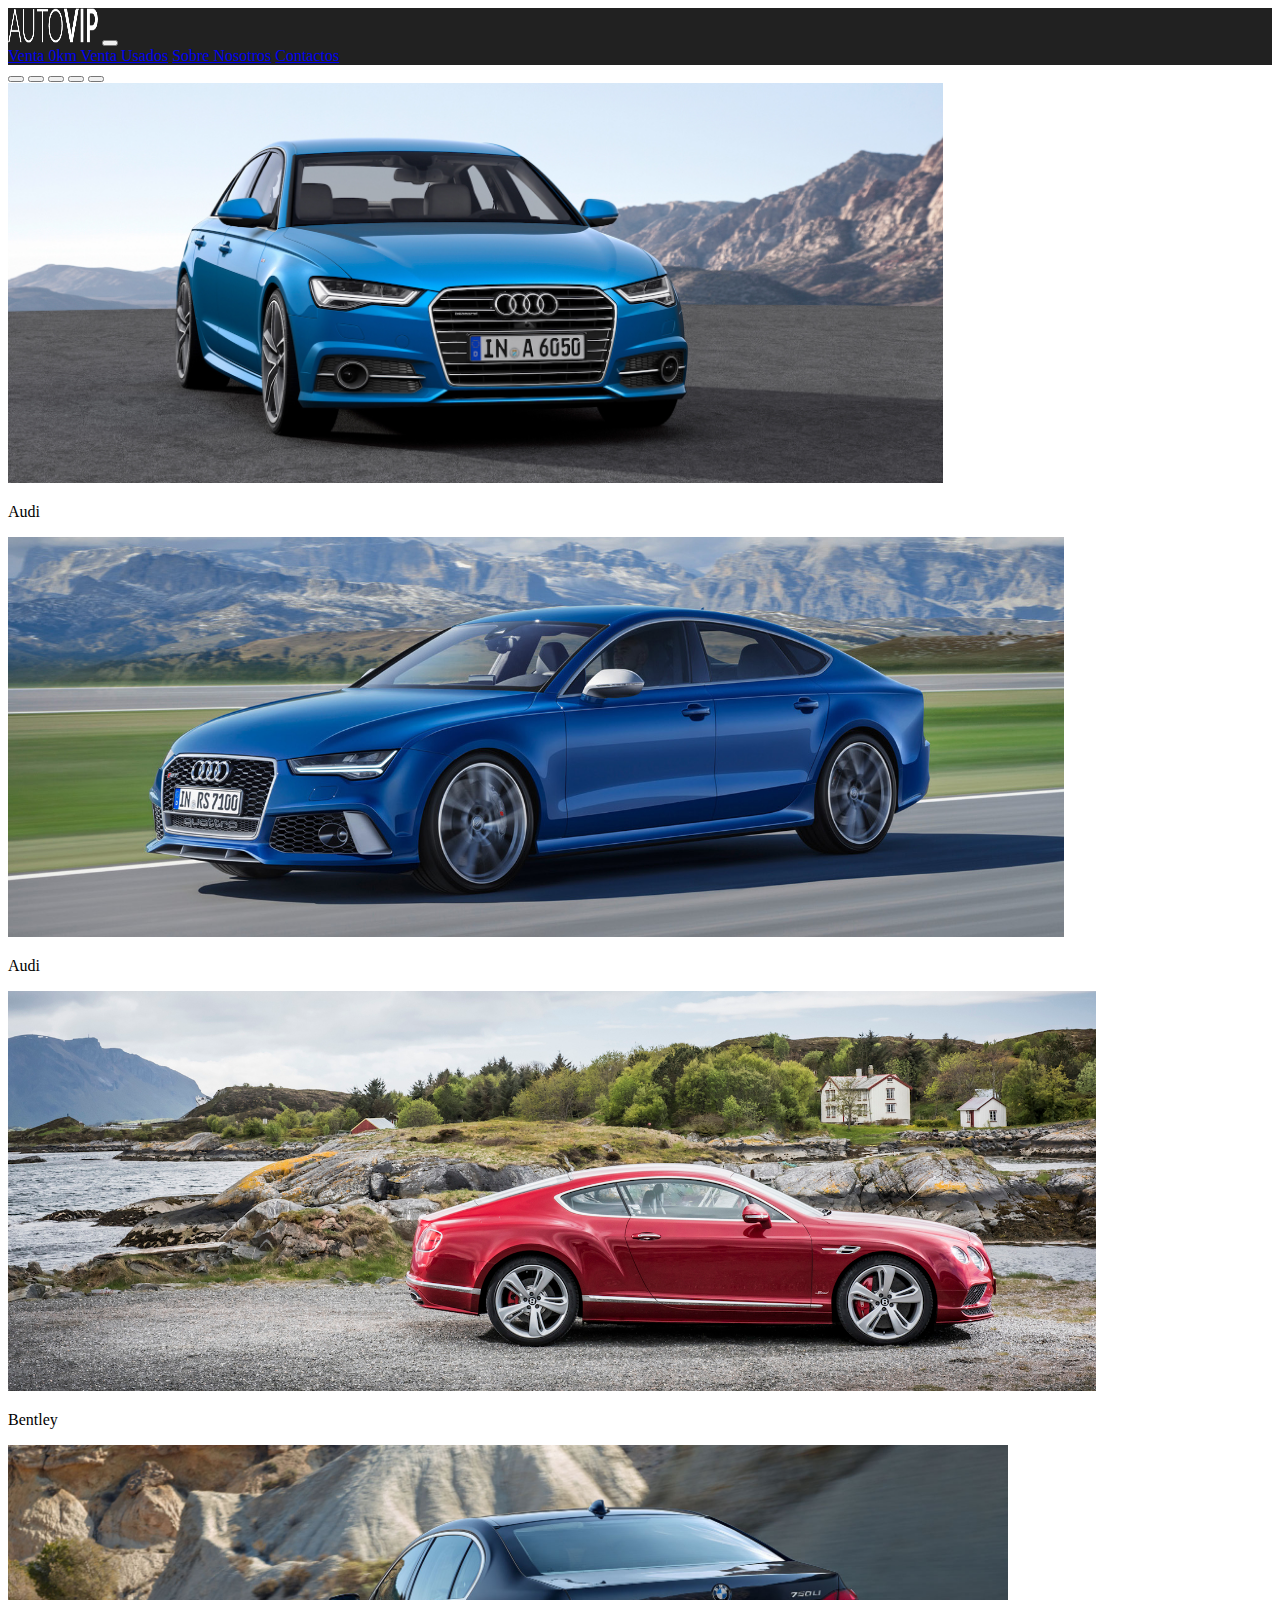
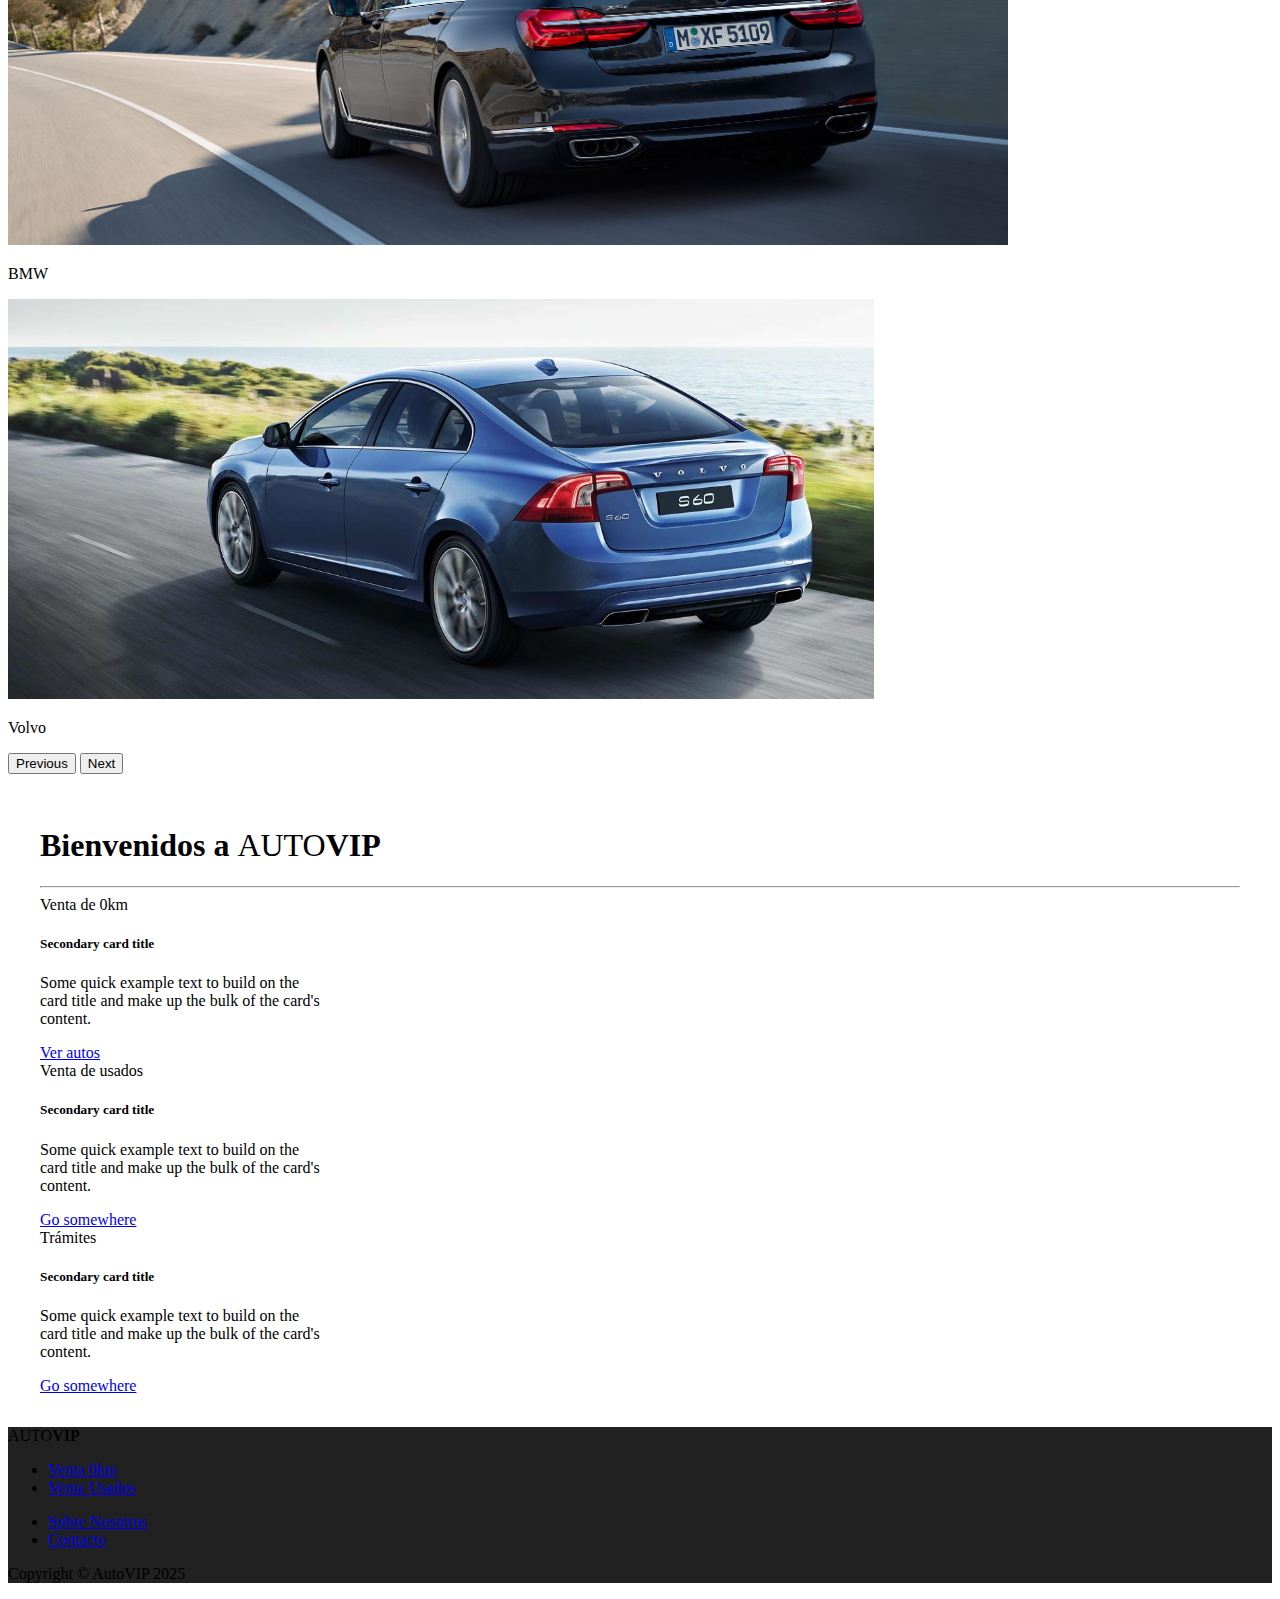
==== commit 64f3904d: "footer nuevo" ====
--- a/index.html
+++ b/index.html
@@ -210,7 +210,7 @@
       </div>
     </section>
     <footer
-      class="row row-cols-1 row-cols-sm-2 row-cols-md-5 py-5 my-5 border-top"
+      class="row row-cols-1 row-cols-sm-2 row-cols-md-5 py-1 my-1 border-top mh-100"
     >
       <div class="col mb-3">
         <a
@@ -219,7 +219,8 @@
           aria-label="Bootstrap"
         >
         </a>
-        <span class="auto-span">AUTO</span><span class="vip-span">VIP</span>
+        <span class="auto-span text-white">AUTO</span
+        ><span class="vip-span text-white">VIP</span>
       </div>
 
       <div class="col mb-3"></div>
@@ -227,10 +228,10 @@
       <div class="col mb-3">
         <ul class="nav flex-column">
           <li class="nav-item mb-2">
-            <a href="#" class="nav-link p-0 text-body-secondary">FAQs</a>
-          </li>
-          <li class="nav-item mb-2">
-            <a href="#" class="nav-link p-0 text-body-secondary">About</a>
+            <a href="#" class="nav-link p-0 text-white">Venta 0km</a>
+          </li>
+          <li class="nav-item mb-2">
+            <a href="#" class="nav-link p-0 text-white">Venta Usados</a>
           </li>
         </ul>
       </div>
@@ -238,16 +239,16 @@
       <div class="col mb-3">
         <ul class="nav flex-column">
           <li class="nav-item mb-2">
-            <a href="#" class="nav-link p-0 text-body-secondary">FAQs</a>
-          </li>
-          <li class="nav-item mb-2">
-            <a href="#" class="nav-link p-0 text-body-secondary">About</a>
+            <a href="#" class="nav-link p-0 text-white">Sobre Nosotros</a>
+          </li>
+          <li class="nav-item mb-2">
+            <a href="#" class="nav-link p-0 text-white">Contacto</a>
           </li>
         </ul>
       </div>
 
       <div class="col mb-3">
-        <p class="text-body-secondary">Copyright © AutoVIP 2025</p>
+        <p class="text-white">Copyright © AutoVIP 2025</p>
       </div>
     </footer>
     <script src="https://cdn.jsdelivr.net/npm/bootstrap@5.3.0/dist/js/bootstrap.bundle.min.js"></script>
--- a/style.css
+++ b/style.css
@@ -1,16 +1,19 @@
 .carousel-item img {
-height: 400px;
-object-fit: cover;
+  height: 400px;
+  object-fit: cover;
 }
 nav {
-    background-color: #212121;
+  background-color: #212121;
 }
 .auto-span {
-    font-weight: lighter;
+  font-weight: lighter;
 }
 .vip-span {
-    font-weight: bolder;
+  font-weight: bolder;
 }
 .seccion-principal {
-    padding: 2rem;
-}+  padding: 2rem;
+}
+footer {
+  background-color: #212121;
+}
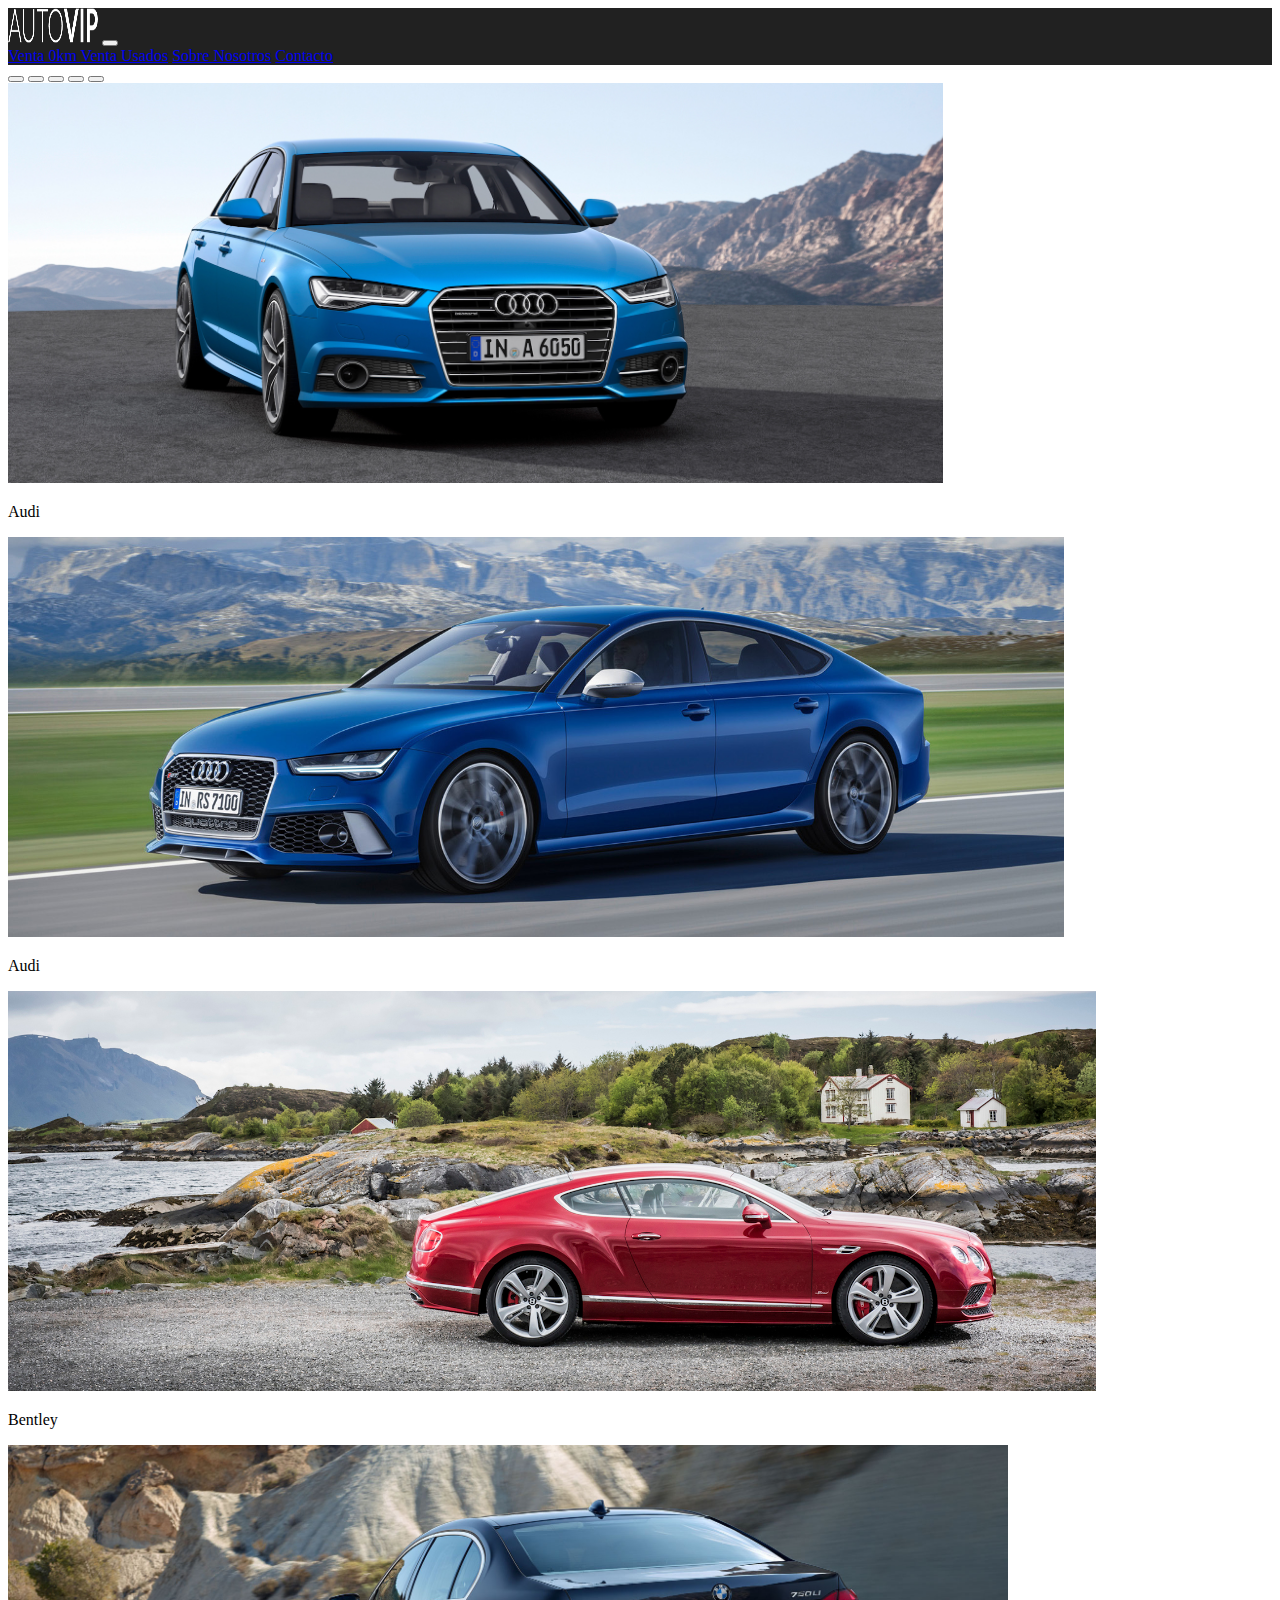
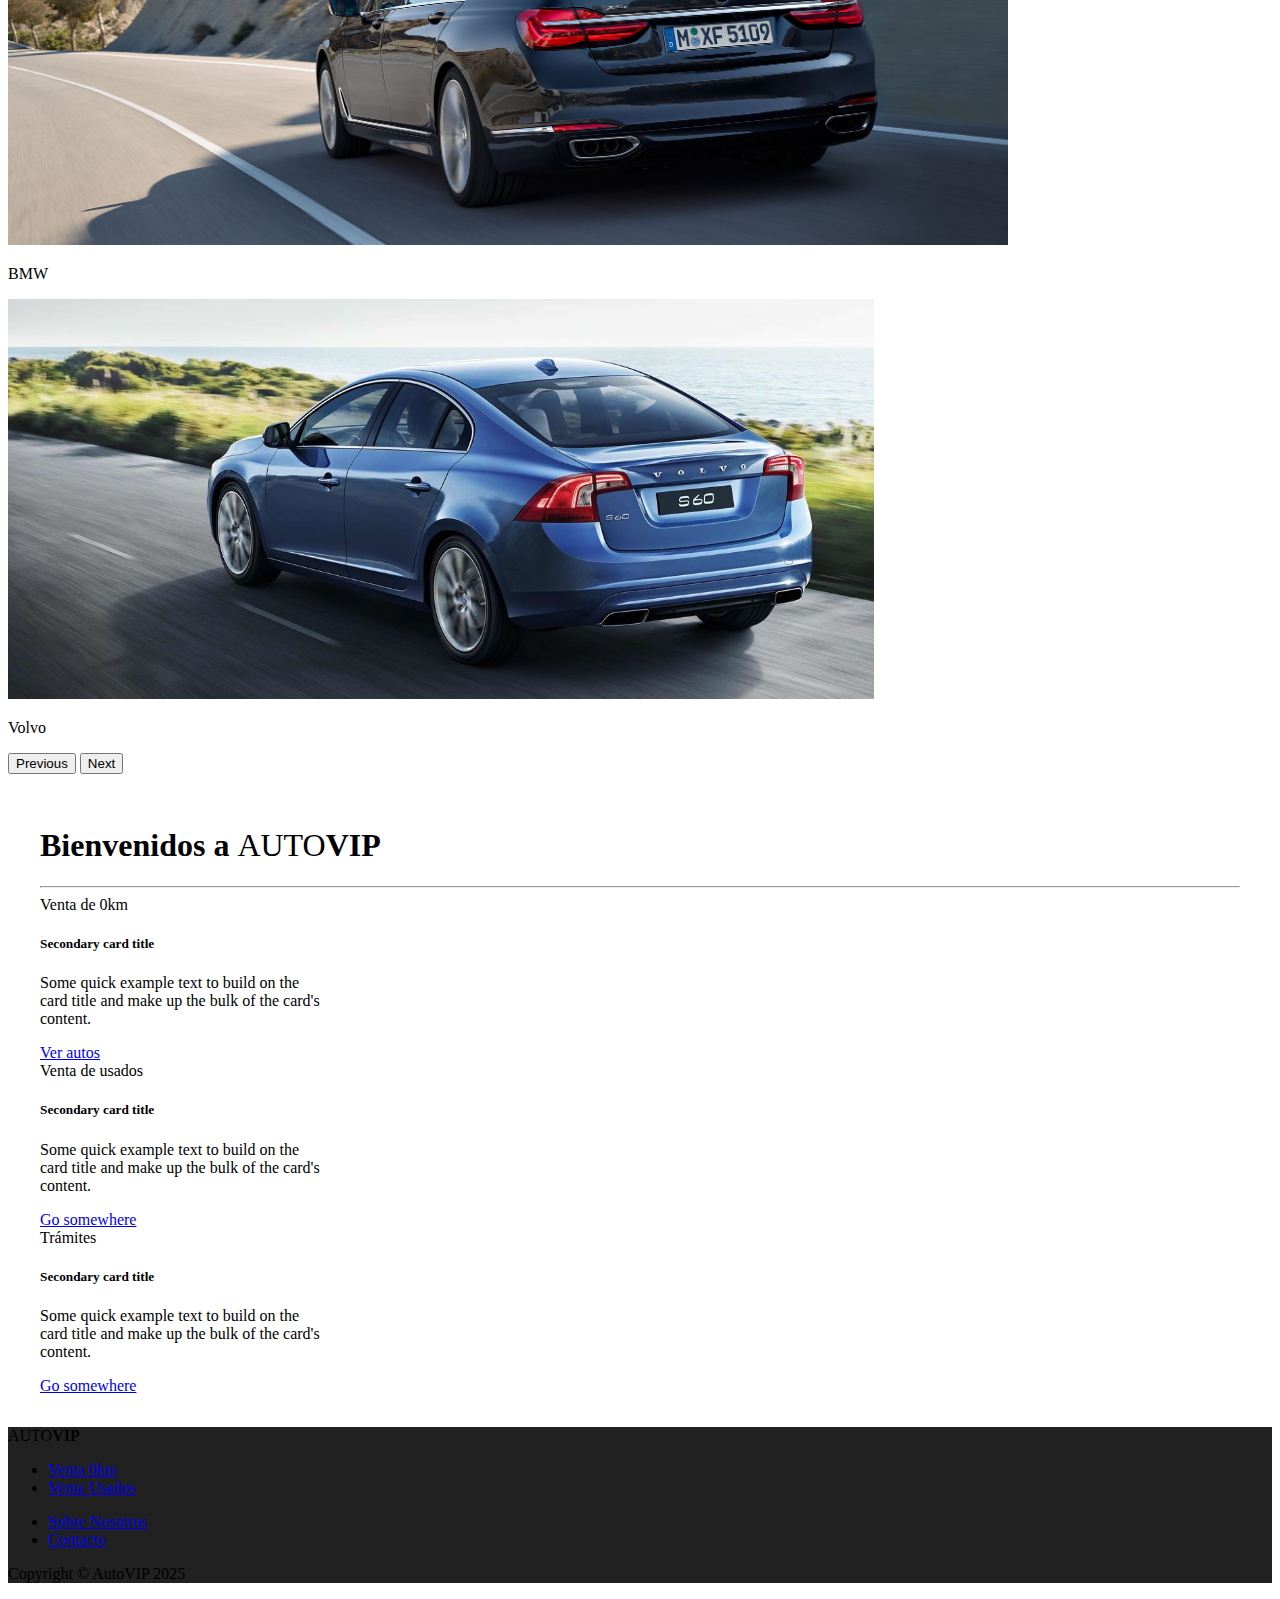
==== commit d6865679: "actualizados los links del navbar" ====
--- a/index.html
+++ b/index.html
@@ -10,13 +10,13 @@
       integrity="sha384-SgOJa3DmI69IUzQ2PVdRZhwQ+dy64/BUtbMJw1MZ8t5HZApcHrRKUc4W0kG879m7"
       crossorigin="anonymous"
     />
-    <link rel="stylesheet" href="style.css" />
+    <link rel="stylesheet" href="/styles/index.css" />
   </head>
   <body>
     <header>
       <nav class="navbar navbar-expand-lg">
         <div class="container-fluid">
-          <a class="navbar-brand" href="#"
+          <a class="navbar-brand" href="/index.html"
             ><img
               src="/img/logo/automotora_vip_logo.png"
               alt="automotora_vip_logo"
@@ -36,12 +36,12 @@
           </button>
           <div class="collapse navbar-collapse" id="navbarNavAltMarkup">
             <div class="navbar-nav ms-auto">
-              <a class="text-white nav-link active" aria-current="page" href="#"
+              <a class="text-white nav-link active" aria-current="page" href="/ventas/index.html"
                 >Venta 0km
               </a>
-              <a class="text-white nav-link" href="#">Venta Usados</a>
-              <a class="text-white nav-link" href="#">Sobre Nosotros</a>
-              <a class="text-white nav-link" href="#">Contactos</a>
+              <a class="text-white nav-link" href="/ventas/index.html">Venta Usados</a>
+              <a class="text-white nav-link" href="/sobre-nosotros/index.html">Sobre Nosotros</a>
+              <a class="text-white nav-link" href="#">Contacto</a>
             </div>
           </div>
         </div>
--- a/styles/index.css
+++ b/styles/index.css
@@ -0,0 +1,19 @@
+.carousel-item img {
+  height: 400px;
+  object-fit: cover;
+}
+nav {
+  background-color: #212121;
+}
+.auto-span {
+  font-weight: lighter;
+}
+.vip-span {
+  font-weight: bolder;
+}
+.seccion-principal {
+  padding: 2rem;
+}
+footer {
+  background-color: #212121;
+}
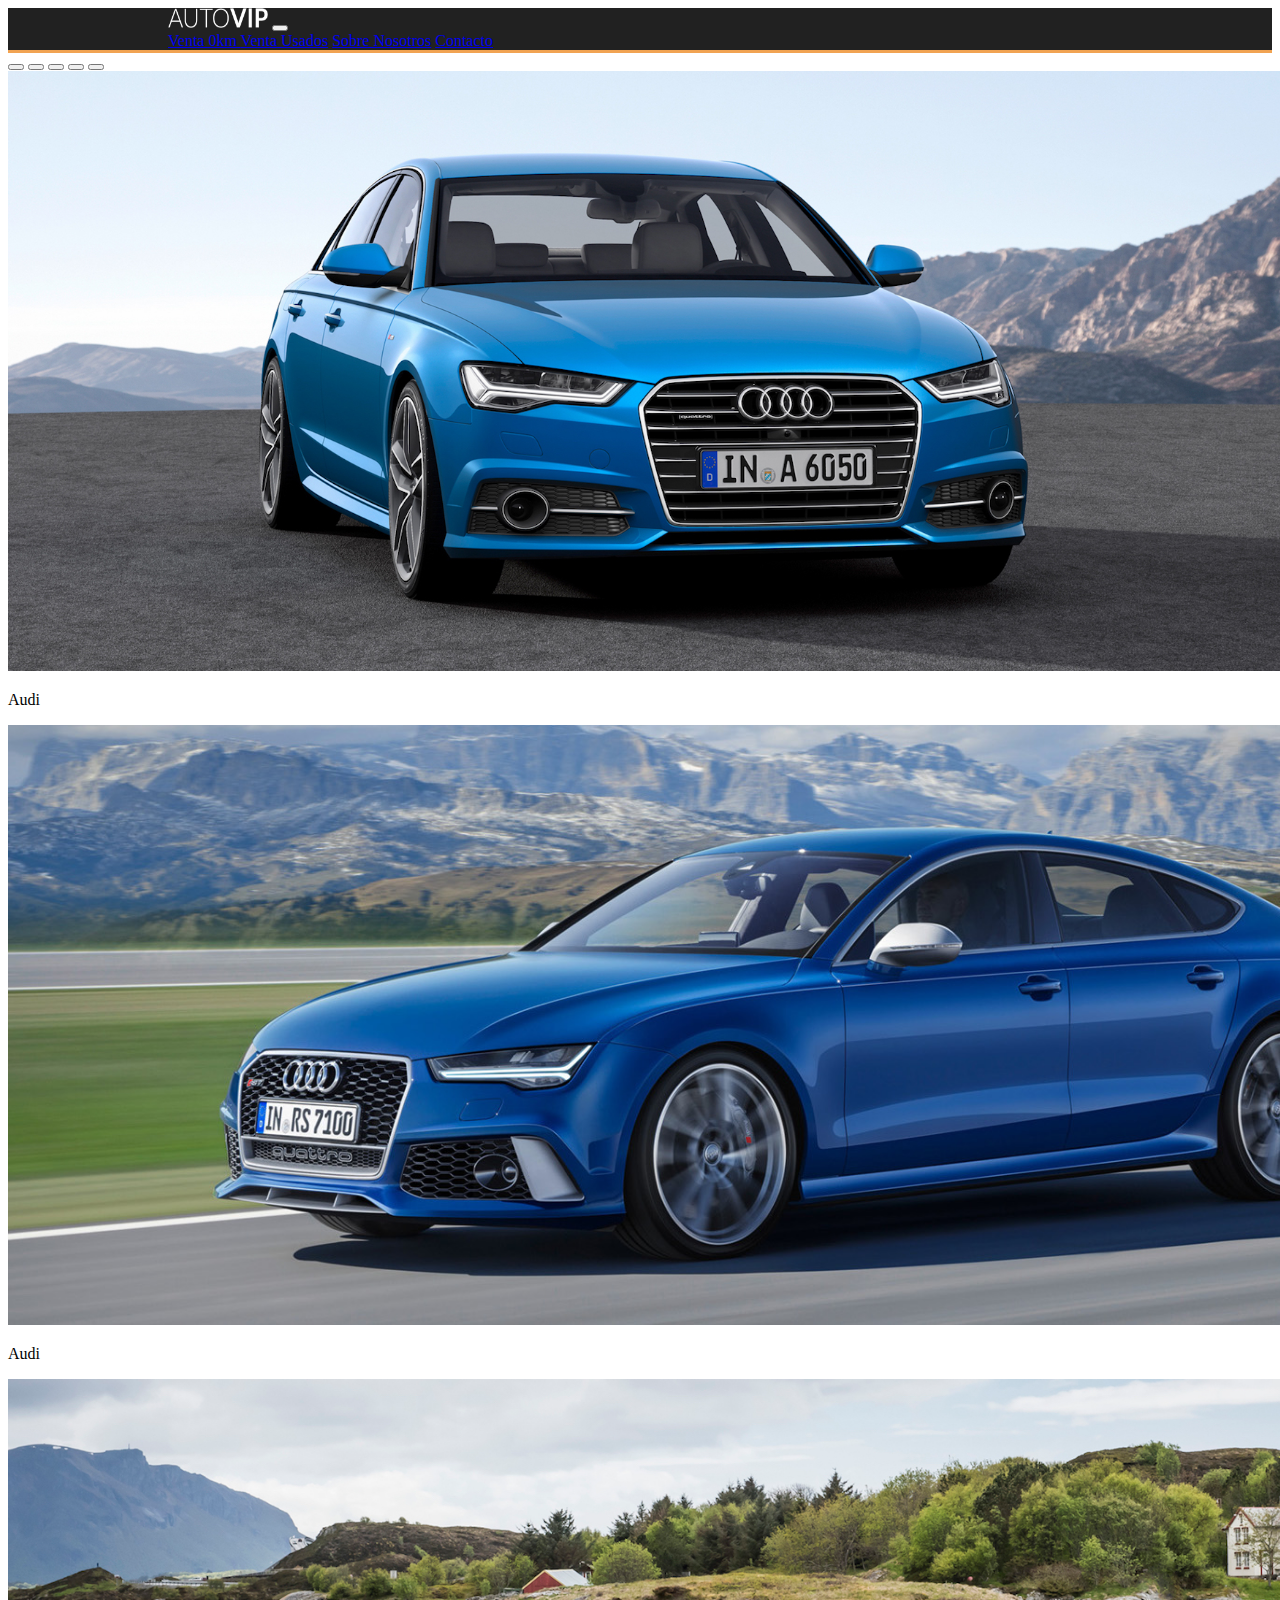
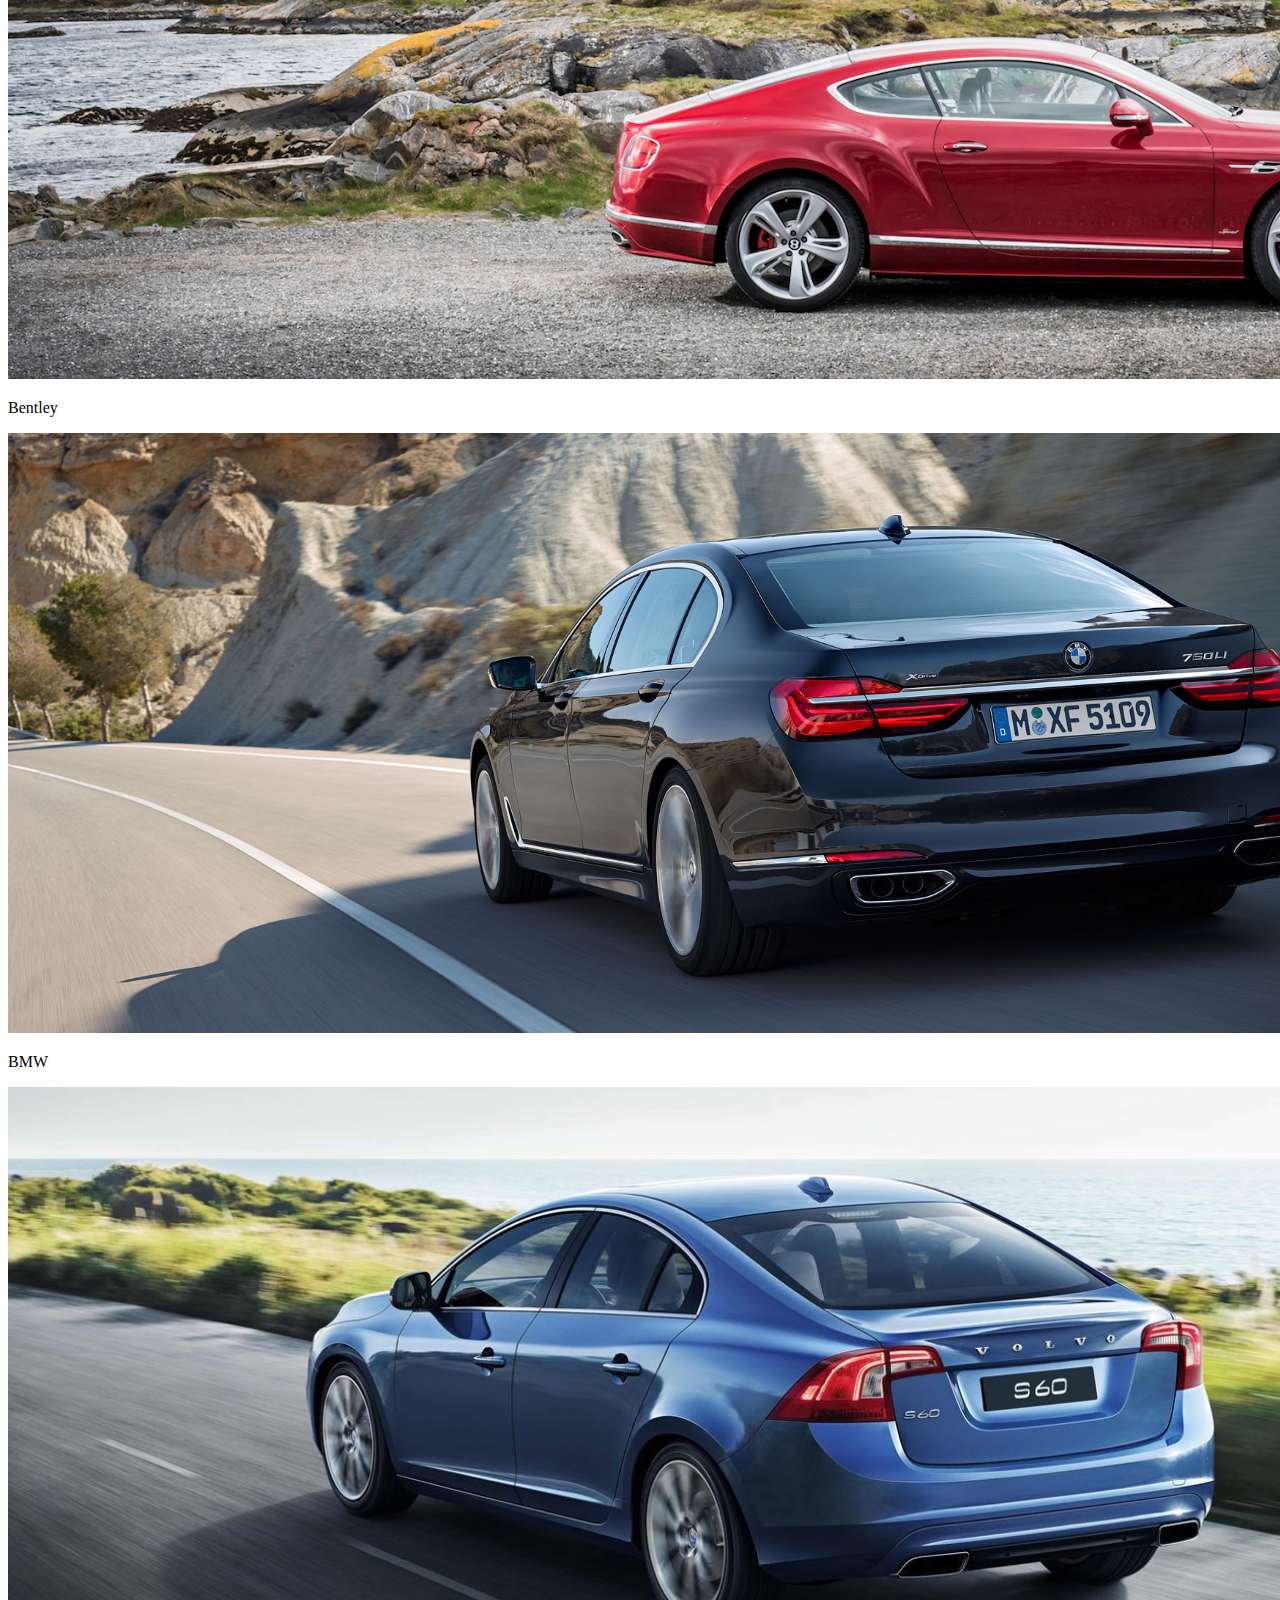
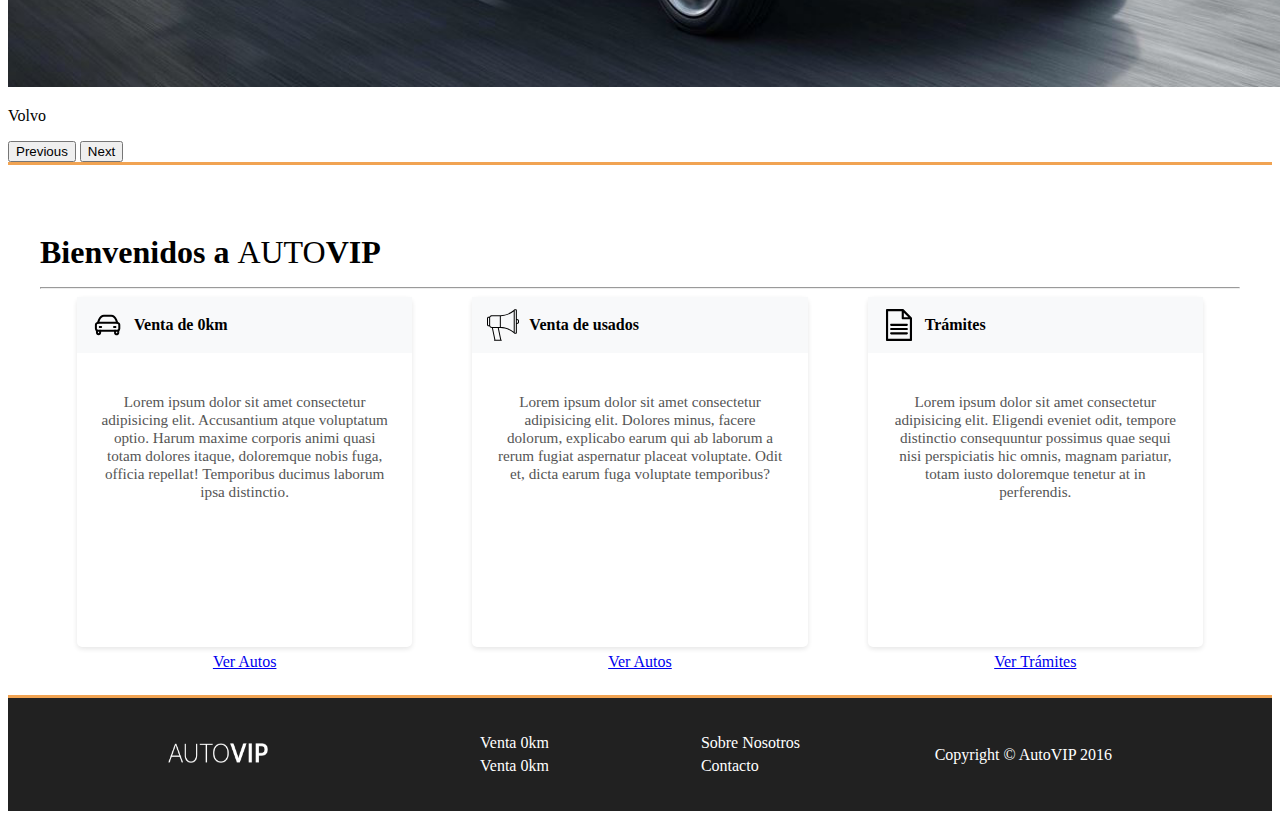
==== commit 49c01428: "Trabajo casi terminado" ====
--- a/index.html
+++ b/index.html
@@ -20,8 +20,9 @@
             ><img
               src="/img/logo/automotora_vip_logo.png"
               alt="automotora_vip_logo"
-              width="90"
-              height="35"
+              width="100"
+              height="20"
+              class="logo"
           /></a>
           <button
             class="navbar-toggler"
@@ -166,91 +167,78 @@
       <div class="container text-start">
         <div class="row align-items-start">
           <div class="col-md-4">
-            <div class="card border-secondary mb-3" style="max-width: 18rem">
-              <div class="card-header">Venta de 0km</div>
-              <div class="card-body text-secondary">
-                <h5 class="card-title">Secondary card title</h5>
+            <div class="card border-secondary mb-3">
+              <div class="card-header"> <svg width="32px" height="32px" viewBox="0 0 24 24" fill="none" xmlns="http://www.w3.org/2000/svg"><g id="SVGRepo_bgCarrier" stroke-width="0"></g><g id="SVGRepo_tracerCarrier" stroke-linecap="round" stroke-linejoin="round"></g><g id="SVGRepo_iconCarrier"> <path fill-rule="evenodd" clip-rule="evenodd" d="M5.27097 8.214C6.02074 6.312 6.92262 5 8.96427 5H14.4369C16.4766 5 17.3795 6.312 18.1302 8.214L18.88 10.249C19.4387 10.2559 19.9519 10.5661 20.2284 11.064C20.3911 11.3476 20.4763 11.6709 20.4751 12V14.624C20.4824 15.2367 20.1808 15.8098 19.6776 16.14C19.4382 16.2929 19.162 16.3739 18.88 16.374H4.52022C4.23827 16.3739 3.96199 16.2929 3.72267 16.14C3.21939 15.8098 2.91786 15.2367 2.92512 14.624V12C2.92406 11.6713 3.00927 11.3483 3.17179 11.065C3.44833 10.5671 3.96155 10.2569 4.52022 10.25L5.27097 8.214Z" stroke="#000000" stroke-width="1.5" stroke-linecap="round" stroke-linejoin="round"></path> <path d="M6.86629 16.375C6.86629 15.9608 6.53051 15.625 6.11629 15.625C5.70208 15.625 5.36629 15.9608 5.36629 16.375H6.86629ZM6.11629 17.688H5.36629C5.36629 17.6958 5.36641 17.7036 5.36666 17.7114L6.11629 17.688ZM4.91899 19L4.89219 19.7495C4.90986 19.7502 4.92754 19.7502 4.9452 19.7496L4.91899 19ZM3.72267 17.687L4.47228 17.711C4.47254 17.703 4.47267 17.695 4.47267 17.687L3.72267 17.687ZM4.47267 16.14C4.47267 15.7258 4.13688 15.39 3.72267 15.39C3.30845 15.39 2.97267 15.7258 2.97267 16.14H4.47267ZM4.52022 9.49902C4.106 9.49902 3.77022 9.83481 3.77022 10.249C3.77022 10.6632 4.106 10.999 4.52022 10.999V9.49902ZM18.88 10.999C19.2942 10.999 19.63 10.6632 19.63 10.249C19.63 9.83481 19.2942 9.49902 18.88 9.49902V10.999ZM18.0349 16.374C18.0349 15.9598 17.6991 15.624 17.2849 15.624C16.8707 15.624 16.5349 15.9598 16.5349 16.374H18.0349ZM17.2849 17.687L18.0335 17.7336C18.0344 17.7181 18.0349 17.7026 18.0349 17.687H17.2849ZM17.8602 18.8173L18.2561 18.1803L18.2561 18.1803L17.8602 18.8173ZM19.1033 18.8173L18.7074 18.1803L18.7074 18.1803L19.1033 18.8173ZM19.6785 17.687H18.9285C18.9285 17.7026 18.929 17.7181 18.93 17.7336L19.6785 17.687ZM20.4285 16.14C20.4285 15.7258 20.0928 15.39 19.6785 15.39C19.2643 15.39 18.9285 15.7258 18.9285 16.14H20.4285ZM5.85012 12.75C5.4359 12.75 5.10012 13.0858 5.10012 13.5C5.10012 13.9142 5.4359 14.25 5.85012 14.25V12.75ZM6.82512 14.25C7.23933 14.25 7.57512 13.9142 7.57512 13.5C7.57512 13.0858 7.23933 12.75 6.82512 12.75V14.25ZM16.5751 12.75C16.1609 12.75 15.8251 13.0858 15.8251 13.5C15.8251 13.9142 16.1609 14.25 16.5751 14.25V12.75ZM17.5501 14.25C17.9643 14.25 18.3001 13.9142 18.3001 13.5C18.3001 13.0858 17.9643 12.75 17.5501 12.75V14.25ZM5.36629 16.375V17.688H6.86629V16.375H5.36629ZM5.36666 17.7114C5.37622 18.0175 5.14582 18.2416 4.89278 18.2505L4.9452 19.7496C6.05927 19.7106 6.90017 18.7608 6.86593 17.6646L5.36666 17.7114ZM4.94579 18.2505C4.69273 18.2415 4.46248 18.0171 4.47228 17.711L2.97305 17.663C2.93793 18.7592 3.77813 19.7097 4.89219 19.7495L4.94579 18.2505ZM4.47267 17.687V16.14H2.97267V17.687H4.47267ZM4.52022 10.999H18.88V9.49902H4.52022V10.999ZM16.5349 16.374V17.687H18.0349V16.374H16.5349ZM16.5364 17.6404C16.4912 18.3667 16.8425 19.0678 17.4642 19.4543L18.2561 18.1803C18.1138 18.0919 18.0217 17.9219 18.0335 17.7336L16.5364 17.6404ZM17.4642 19.4543C18.0887 19.8424 18.8747 19.8424 19.4992 19.4543L18.7074 18.1803C18.5678 18.2671 18.3957 18.2671 18.2561 18.1803L17.4642 19.4543ZM19.4992 19.4543C20.121 19.0678 20.4723 18.3667 20.4271 17.6404L18.93 17.7336C18.9417 17.9219 18.8497 18.0919 18.7074 18.1803L19.4992 19.4543ZM20.4285 17.687V16.14H18.9285V17.687H20.4285ZM5.85012 14.25H6.82512V12.75H5.85012V14.25ZM16.5751 14.25H17.5501V12.75H16.5751V14.25Z" fill="#000000"></path> </g></svg> Venta de 0km</div>
+              <div class="card-body text-black">
                 <p class="card-text">
-                  Some quick example text to build on the card title and make up
-                  the bulk of the card's content.
+                 Lorem ipsum dolor sit amet consectetur adipisicing elit. Accusantium atque voluptatum optio. Harum maxime corporis animi quasi totam dolores itaque, doloremque nobis fuga, officia repellat! Temporibus ducimus laborum ipsa distinctio.
                 </p>
-                <a href="#" class="btn btn-white border">Ver autos</a>
+                <div>   <a href="#" class="btn btn-white border"> Ver Autos </a></div>
               </div>
             </div>
           </div>
 
           <div class="col-md-4">
-            <div class="card border-secondary mb-3" style="max-width: 18rem">
-              <div class="card-header">Venta de usados</div>
-              <div class="card-body text-secondary">
-                <h5 class="card-title">Secondary card title</h5>
+            <div class="card border-secondary mb-3">
+              <div class="card-header"> <svg fill="#000000" height="32px" width="32px" version="1.1" id="Layer_1" xmlns="http://www.w3.org/2000/svg" xmlns:xlink="http://www.w3.org/1999/xlink" viewBox="0 0 512 512" xml:space="preserve"><g id="SVGRepo_bgCarrier" stroke-width="0"></g><g id="SVGRepo_tracerCarrier" stroke-linecap="round" stroke-linejoin="round"></g><g id="SVGRepo_iconCarrier"> <g> <g> <path d="M492.973,163.748l-15.177-3.795V20.843c0-9.136-7.432-16.568-16.568-16.568h-17.102c-7.77,0-14.289,5.383-16.07,12.611 c-64.64,59.711-158.481,81.452-206.26,81.452H76.426c-17.403,0-32.377,10.585-38.831,25.653H25.119 C11.268,123.992,0,135.26,0,149.111v102.614c0,13.851,11.268,25.119,25.119,25.119h12.476 c6.454,15.068,21.428,25.653,38.831,25.653h2.032l39.439,189.306c-3.815,0.616-6.732,3.915-6.732,7.904 c0,4.427,3.589,8.017,8.017,8.017h111.165c4.427,0,8.017-3.589,8.017-8.017s-3.589-8.017-8.017-8.017h-2.032l-39.415-189.194 h32.896c47.78,0,141.62,21.741,206.26,81.452c1.781,7.228,8.3,12.611,16.07,12.611h17.102c9.136,0,16.568-7.432,16.568-16.568 v-139.11l15.177-3.795c11.203-2.8,19.027-12.821,19.027-24.369v-24.601C512,176.569,504.176,166.549,492.973,163.748z M34.219,260.81h-9.099c-5.01,0-9.086-4.076-9.086-9.086V149.111c0-5.01,4.076-9.086,9.086-9.086h9.099 c-0.002,0.178-0.014,0.355-0.014,0.534v119.716C34.205,260.455,34.216,260.632,34.219,260.81z M211.936,491.691h-77.685 L94.836,302.497h77.685L211.936,491.691z M205.228,286.464H76.426c-14.44,0-26.188-11.748-26.188-26.188V140.56 c0-14.44,11.748-26.188,26.188-26.188h128.802V286.464z M427.557,362.258c-27.461-22.565-61.377-41.422-99.126-55.012 c-36.689-13.207-75.556-20.782-106.636-20.782h-0.534V114.372h0.534c31.08,0,69.947-7.575,106.636-20.782 c37.749-13.59,71.665-32.446,99.126-55.012V362.258z M461.762,379.992c0,0.295-0.239,0.534-0.534,0.534h-17.102 c-0.295,0-0.534-0.239-0.534-0.534V20.843c0-0.295,0.239-0.534,0.534-0.534h17.102c0.295,0,0.534,0.239,0.534,0.534V379.992z M495.967,212.718c0,4.176-2.829,7.801-6.882,8.814l-11.29,2.822V176.48l11.29,2.822c4.052,1.013,6.882,4.638,6.882,8.815V212.718 z"></path> </g> </g> </g></svg> Venta de usados</div>
+              <div class="card-body text-black">
                 <p class="card-text">
-                  Some quick example text to build on the card title and make up
-                  the bulk of the card's content.
+              Lorem ipsum dolor sit amet consectetur adipisicing elit. Dolores minus, facere dolorum, explicabo earum qui ab laborum a rerum fugiat aspernatur placeat voluptate. Odit et, dicta earum fuga voluptate temporibus?
                 </p>
-                <a href="#" class="btn btn-white border">Go somewhere</a>
+                <div>   <a href="#" class="btn btn-white border"> Ver Autos </a></div>
               </div>
             </div>
           </div>
 
           <div class="col-md-4">
-            <div class="card border-secondary mb-3" style="max-width: 18rem">
-              <div class="card-header">Trámites</div>
-              <div class="card-body text-secondary">
-                <h5 class="card-title">Secondary card title</h5>
+            <div class="card border-secondary mb-3">
+              <div class="card-header"> <svg fill="#000000" height="32px" width="32px" version="1.1" id="Layer_1" xmlns="http://www.w3.org/2000/svg" xmlns:xlink="http://www.w3.org/1999/xlink" viewBox="0 0 512 512" xml:space="preserve"><g id="SVGRepo_bgCarrier" stroke-width="0"></g><g id="SVGRepo_tracerCarrier" stroke-linecap="round" stroke-linejoin="round"></g><g id="SVGRepo_iconCarrier"> <g> <g> <path d="M459.212,135.661L328.553,5.002C325.423,1.87,321.065,0,316.482,0H64.853c-9.425,0-17.067,7.641-17.067,17.067v477.867 c0,9.425,7.641,17.067,17.067,17.067h382.293c9.425,0,17.067-7.641,17.067-17.067V147.731 C464.213,143.137,462.339,138.786,459.212,135.661z M333.369,58.45l72.396,72.394h-72.396V58.45z M430.08,477.867H81.92V34.133 h217.316v113.778c0,9.425,7.641,17.067,17.067,17.067H430.08V477.867z"></path> </g> </g> <g> <g> <path d="M381.156,303.787H130.844c-9.425,0-17.067,7.641-17.067,17.067s7.641,17.067,17.067,17.067h250.311 c9.425,0,17.067-7.641,17.067-17.067S390.581,303.787,381.156,303.787z"></path> </g> </g> <g> <g> <path d="M381.156,372.053H130.844c-9.425,0-17.067,7.641-17.067,17.067s7.641,17.067,17.067,17.067h250.311 c9.425,0,17.067-7.641,17.067-17.067S390.581,372.053,381.156,372.053z"></path> </g> </g> <g> <g> <path d="M381.156,236.658H130.844c-9.425,0-17.067,7.641-17.067,17.067c0,9.425,7.641,17.067,17.067,17.067h250.311 c9.425,0,17.067-7.641,17.067-17.067C398.222,244.299,390.581,236.658,381.156,236.658z"></path> </g> </g> </g></svg> Trámites</div>
+              <div class="card-body text-black">
                 <p class="card-text">
-                  Some quick example text to build on the card title and make up
-                  the bulk of the card's content.
+              Lorem ipsum dolor sit amet consectetur adipisicing elit. Eligendi eveniet odit, tempore distinctio consequuntur possimus quae sequi nisi perspiciatis hic omnis, magnam pariatur, totam iusto doloremque tenetur at in perferendis.
                 </p>
-                <a href="#" class="btn btn-white border">Go somewhere</a>
+                <div>   <a href="#" class="btn btn-white border"> Ver Trámites </a></div>
+              
               </div>
             </div>
           </div>
         </div>
       </div>
     </section>
-    <footer
-      class="row row-cols-1 row-cols-sm-2 row-cols-md-5 py-1 my-1 border-top mh-100"
-    >
-      <div class="col mb-3">
-        <a
-          href="/"
-          class="d-flex align-items-center mb-3 link-body-emphasis text-decoration-none"
-          aria-label="Bootstrap"
-        >
-        </a>
-        <span class="auto-span text-white">AUTO</span
-        ><span class="vip-span text-white">VIP</span>
-      </div>
-
-      <div class="col mb-3"></div>
-
-      <div class="col mb-3">
-        <ul class="nav flex-column">
-          <li class="nav-item mb-2">
-            <a href="#" class="nav-link p-0 text-white">Venta 0km</a>
-          </li>
-          <li class="nav-item mb-2">
-            <a href="#" class="nav-link p-0 text-white">Venta Usados</a>
-          </li>
-        </ul>
-      </div>
-
-      <div class="col mb-3">
-        <ul class="nav flex-column">
-          <li class="nav-item mb-2">
-            <a href="#" class="nav-link p-0 text-white">Sobre Nosotros</a>
-          </li>
-          <li class="nav-item mb-2">
-            <a href="#" class="nav-link p-0 text-white">Contacto</a>
-          </li>
-        </ul>
-      </div>
-
-      <div class="col mb-3">
-        <p class="text-white">Copyright © AutoVIP 2025</p>
-      </div>
-    </footer>
+    <footer>
+      <div class="footer-container">
+          <!-- Logo a la izquierda -->
+          <div class="footer-logo">
+              <img src="/img/logo/automotora_vip_logo.png" alt="automotora_vip_logo" 
+              width="100"
+              height="20"
+              class="logo"
+              >
+          </div>
+          
+          <!-- Columnas de enlaces en el centro -->
+          <div class="footer-links">
+              <div class="footer-column">
+                  <ul>
+                      <li><a href="#">Venta 0km</a></li>
+                      <li><a href="#">Venta 0km</a></li>
+                  </ul>
+              </div>
+              
+              <div class="footer-column">
+                  <ul>
+                      <li><a href="#">Sobre Nosotros</a></li>
+                      <li><a href="#">Contacto</a></li>
+                  </ul>
+              </div>
+          </div>
+          
+          <!-- Copyright a la derecha -->
+          <div class="footer-copyright">
+              <p>Copyright © AutoVIP 2016</p>
+          </div>
+      </div>
+  </footer>
     <script src="https://cdn.jsdelivr.net/npm/bootstrap@5.3.0/dist/js/bootstrap.bundle.min.js"></script>
   </body>
 </html>
--- a/styles/index.css
+++ b/styles/index.css
@@ -1,9 +1,10 @@
 .carousel-item img {
-  height: 400px;
+  height: 600px;
   object-fit: cover;
 }
 nav {
   background-color: #212121;
+  border-bottom: #f1a352 solid 3px;
 }
 .auto-span {
   font-weight: lighter;
@@ -11,9 +12,158 @@
 .vip-span {
   font-weight: bolder;
 }
+.carousel{
+  border-bottom: #f1a352 solid 3px;
+  height: max-content;
+}
+
+/* Ajustes para la sección principal */
 .seccion-principal {
-  padding: 2rem;
+  padding: 3rem 0;
+  max-width: 1200px;
+  margin: auto;
+  text-align: center;
 }
+
+.seccion-principal h1 {
+  margin-bottom: 1rem;
+  text-align: start;
+}
+
+/* Ajuste para el contenedor de las tarjetas */
+.container.text-start {
+  max-width: 1126px;
+  margin: 0 auto;
+  padding: 0;
+}
+
+.row.align-items-start {
+  display: flex;
+  justify-content: space-between;
+  margin: 0;
+  gap: 60px;
+}
+
+.col-md-4 {
+  padding: 0;
+  flex: 1;
+}
+
+/* Ajustes para las tarjetas */
+.card {
+  width: 100%;
+  height: 350px;
+  border-radius: 5px;
+  box-shadow: 0 2px 5px rgba(0,0,0,0.1);
+}
+
+.card-header {
+  display: flex;
+  align-items: center;
+  gap: 10px;
+  background-color: #f8f9fa;
+  font-weight: bold;
+  padding: 12px 15px;
+}
+
+.card-body {
+  display: flex;
+  flex-direction: column;
+  justify-content: space-between;
+  padding: 1.5rem;
+  height: calc(100% - 56px);
+}
+
+.card-text {
+  margin-bottom: 1.5rem;
+  font-size: 0.95rem;
+  color: #555;
+}
+
+.btn {
+  align-self: flex-start;
+  padding: 8px 15px;
+  font-weight: 500;
+  transition: all 0.3s ease;
+}
+
+.btn:hover {
+  background-color: #f1a352;
+  border-color: #f1a352;
+  color: white;
+}
+
 footer {
   background-color: #212121;
+  border-top: #f1a352 solid 3px;
+  padding: 20px 10rem;
+  color: white;
 }
+
+.footer-container {
+  display: flex;
+  justify-content: space-between;
+  align-items: center;
+  width: 100%;
+}
+
+.footer-logo {
+  flex: 1;
+}
+
+.footer-logo a {
+  text-decoration: none;
+  color: white;
+}
+
+.footer-links {
+  flex: 2;
+  display: flex;
+  justify-content: space-around;
+}
+
+.footer-column ul {
+  list-style: none;
+  padding-left: 0;
+}
+
+.footer-column ul li {
+  margin-bottom: 5px;
+}
+
+.footer-column ul li a {
+  color: white;
+  text-decoration: none;
+}
+
+.footer-copyright {
+  flex: 1;
+  text-align: right;
+}
+
+footer .row {
+  padding: 0;
+  gap: 0;
+}
+
+.navbar .container-fluid {
+  padding-left: 10rem;
+  padding-right: 10rem;
+}
+
+/* Media queries para responsividad */
+@media (max-width: 768px) {
+  .seccion-principal {
+    padding: 2rem;
+  }
+  
+  .row.align-items-start {
+    flex-direction: column;
+    gap: 15px;
+  }
+  
+  .card {
+    height: auto;
+    min-height: 300px;
+  }
+}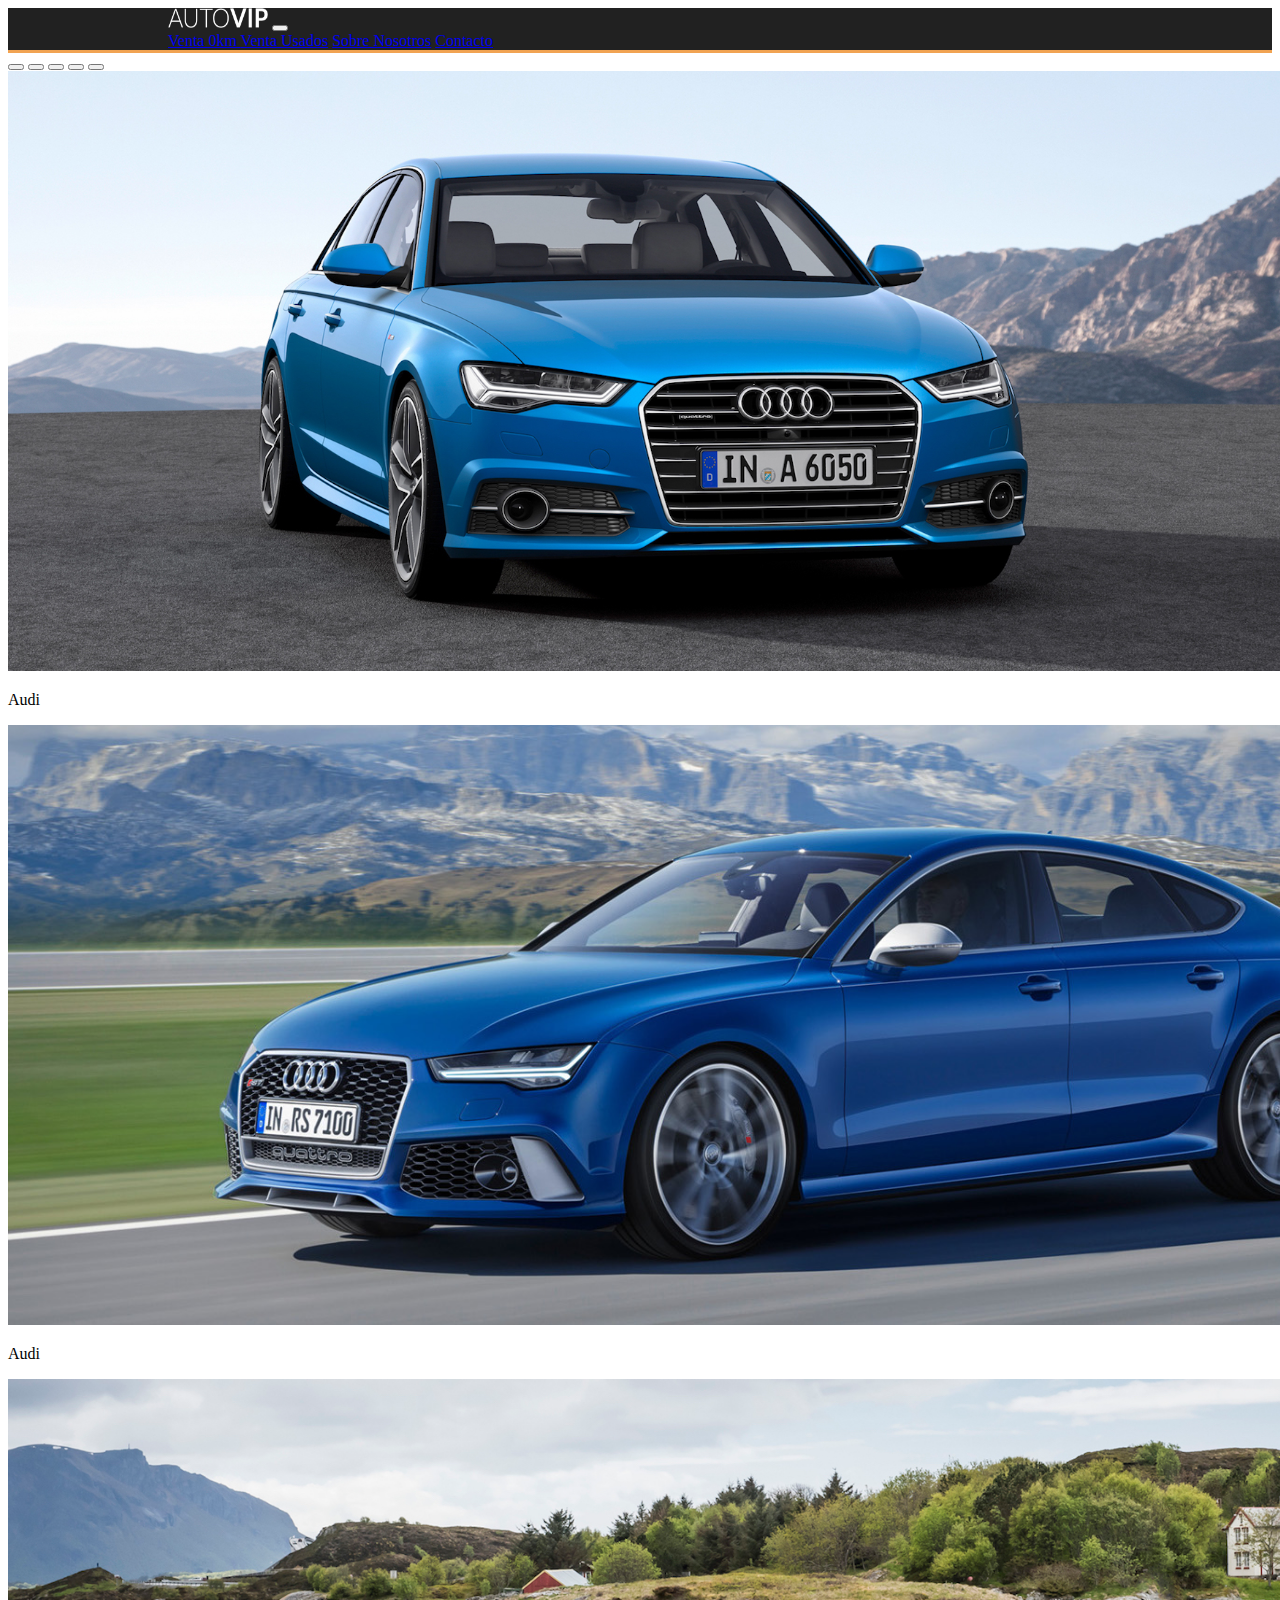
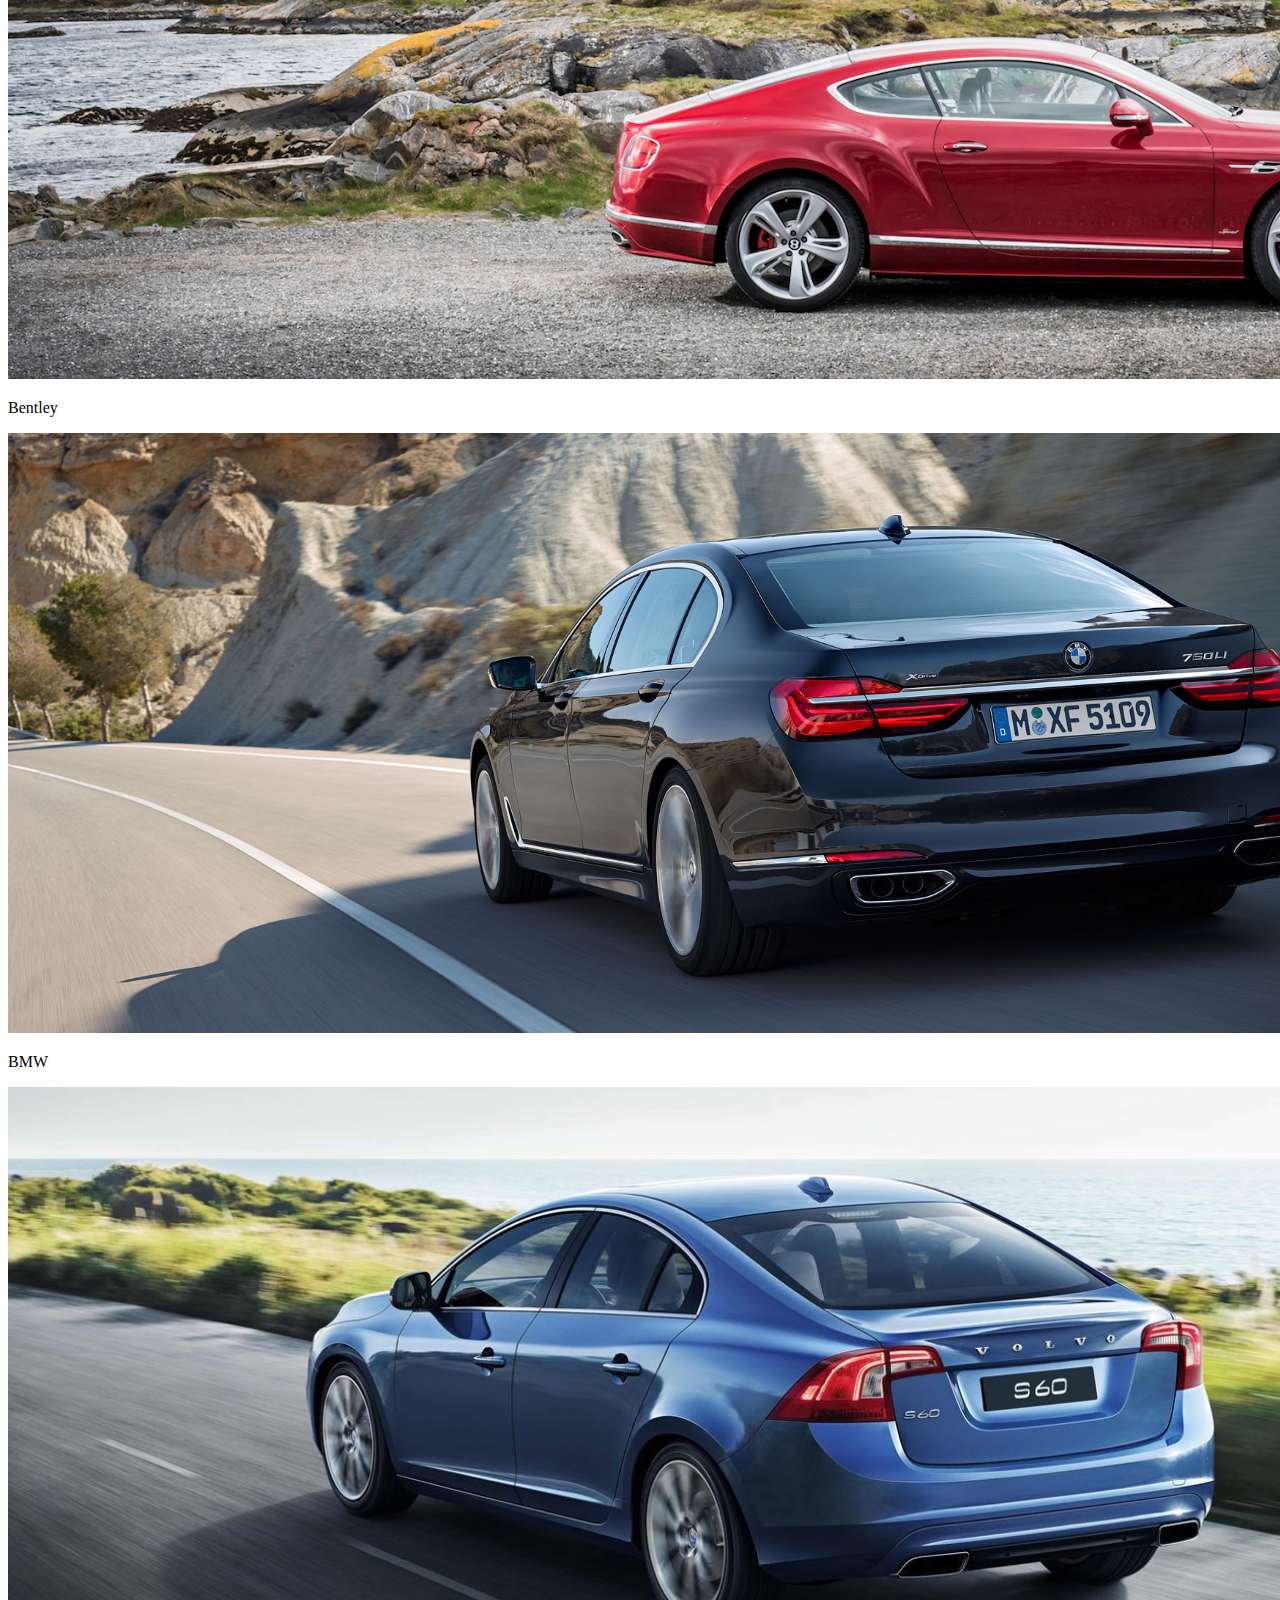
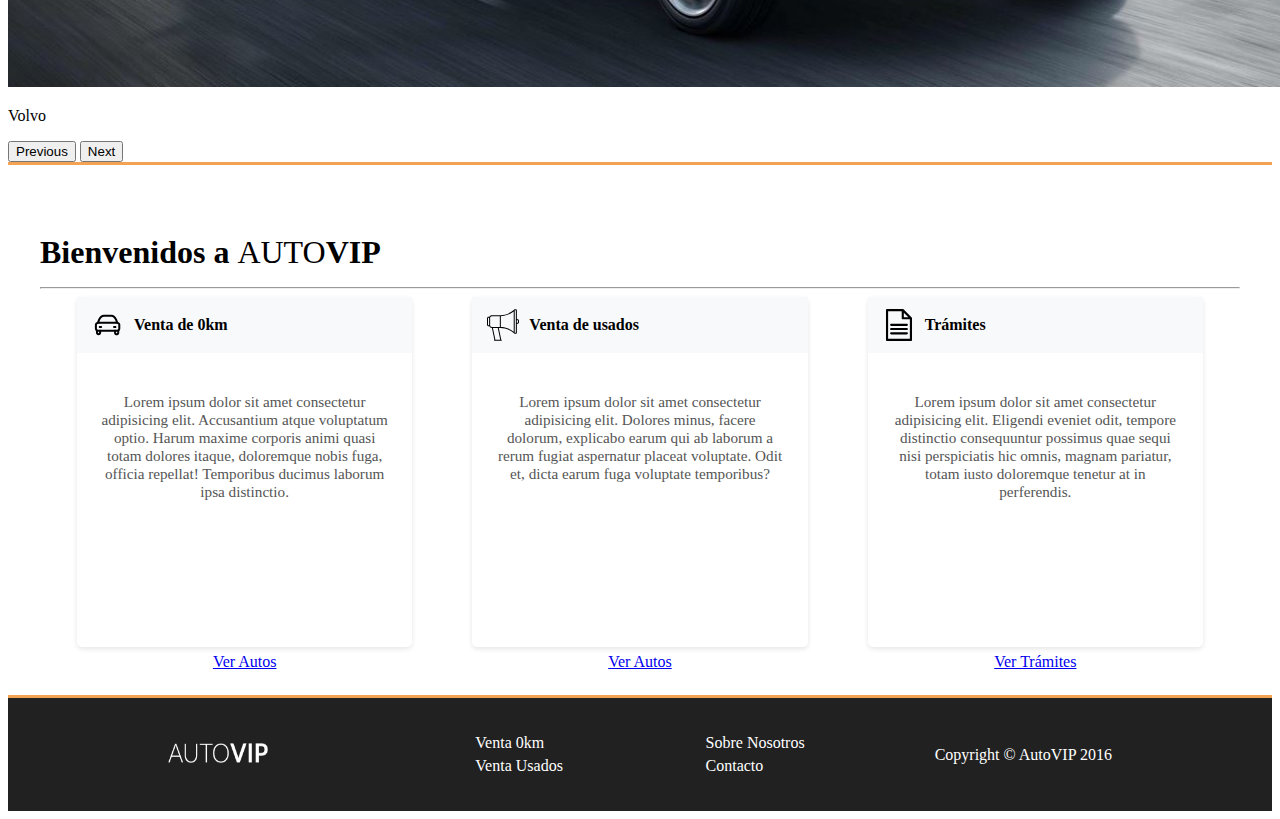
==== commit a57e908b: "casi ultimos cambios" ====
--- a/index.html
+++ b/index.html
@@ -159,12 +159,12 @@
       </button>
     </section>
     <section class="seccion-principal">
-      <h1>
+      <h1 class="mx-5">
         Bienvenidos a <span class="auto-span">AUTO</span
         ><span class="vip-span">VIP</span>
       </h1>
-      <hr />
-      <div class="container text-start">
+      <hr class="mx-5">
+      <div class="container text-start mx-5">
         <div class="row align-items-start">
           <div class="col-md-4">
             <div class="card border-secondary mb-3">
@@ -173,7 +173,7 @@
                 <p class="card-text">
                  Lorem ipsum dolor sit amet consectetur adipisicing elit. Accusantium atque voluptatum optio. Harum maxime corporis animi quasi totam dolores itaque, doloremque nobis fuga, officia repellat! Temporibus ducimus laborum ipsa distinctio.
                 </p>
-                <div>   <a href="#" class="btn btn-white border"> Ver Autos </a></div>
+                <div>   <a href="/ventas/index.html" class="btn btn-white border"> Ver Autos </a></div>
               </div>
             </div>
           </div>
@@ -185,7 +185,7 @@
                 <p class="card-text">
               Lorem ipsum dolor sit amet consectetur adipisicing elit. Dolores minus, facere dolorum, explicabo earum qui ab laborum a rerum fugiat aspernatur placeat voluptate. Odit et, dicta earum fuga voluptate temporibus?
                 </p>
-                <div>   <a href="#" class="btn btn-white border"> Ver Autos </a></div>
+                <div>   <a href="/ventas/index.html" class="btn btn-white border"> Ver Autos </a></div>
               </div>
             </div>
           </div>
@@ -207,7 +207,6 @@
     </section>
     <footer>
       <div class="footer-container">
-          <!-- Logo a la izquierda -->
           <div class="footer-logo">
               <img src="/img/logo/automotora_vip_logo.png" alt="automotora_vip_logo" 
               width="100"
@@ -215,13 +214,11 @@
               class="logo"
               >
           </div>
-          
-          <!-- Columnas de enlaces en el centro -->
           <div class="footer-links">
               <div class="footer-column">
                   <ul>
                       <li><a href="#">Venta 0km</a></li>
-                      <li><a href="#">Venta 0km</a></li>
+                      <li><a href="#">Venta Usados</a></li>
                   </ul>
               </div>
               
@@ -232,8 +229,6 @@
                   </ul>
               </div>
           </div>
-          
-          <!-- Copyright a la derecha -->
           <div class="footer-copyright">
               <p>Copyright © AutoVIP 2016</p>
           </div>
--- a/styles/index.css
+++ b/styles/index.css
@@ -166,4 +166,5 @@
     height: auto;
     min-height: 300px;
   }
-}+}
+
